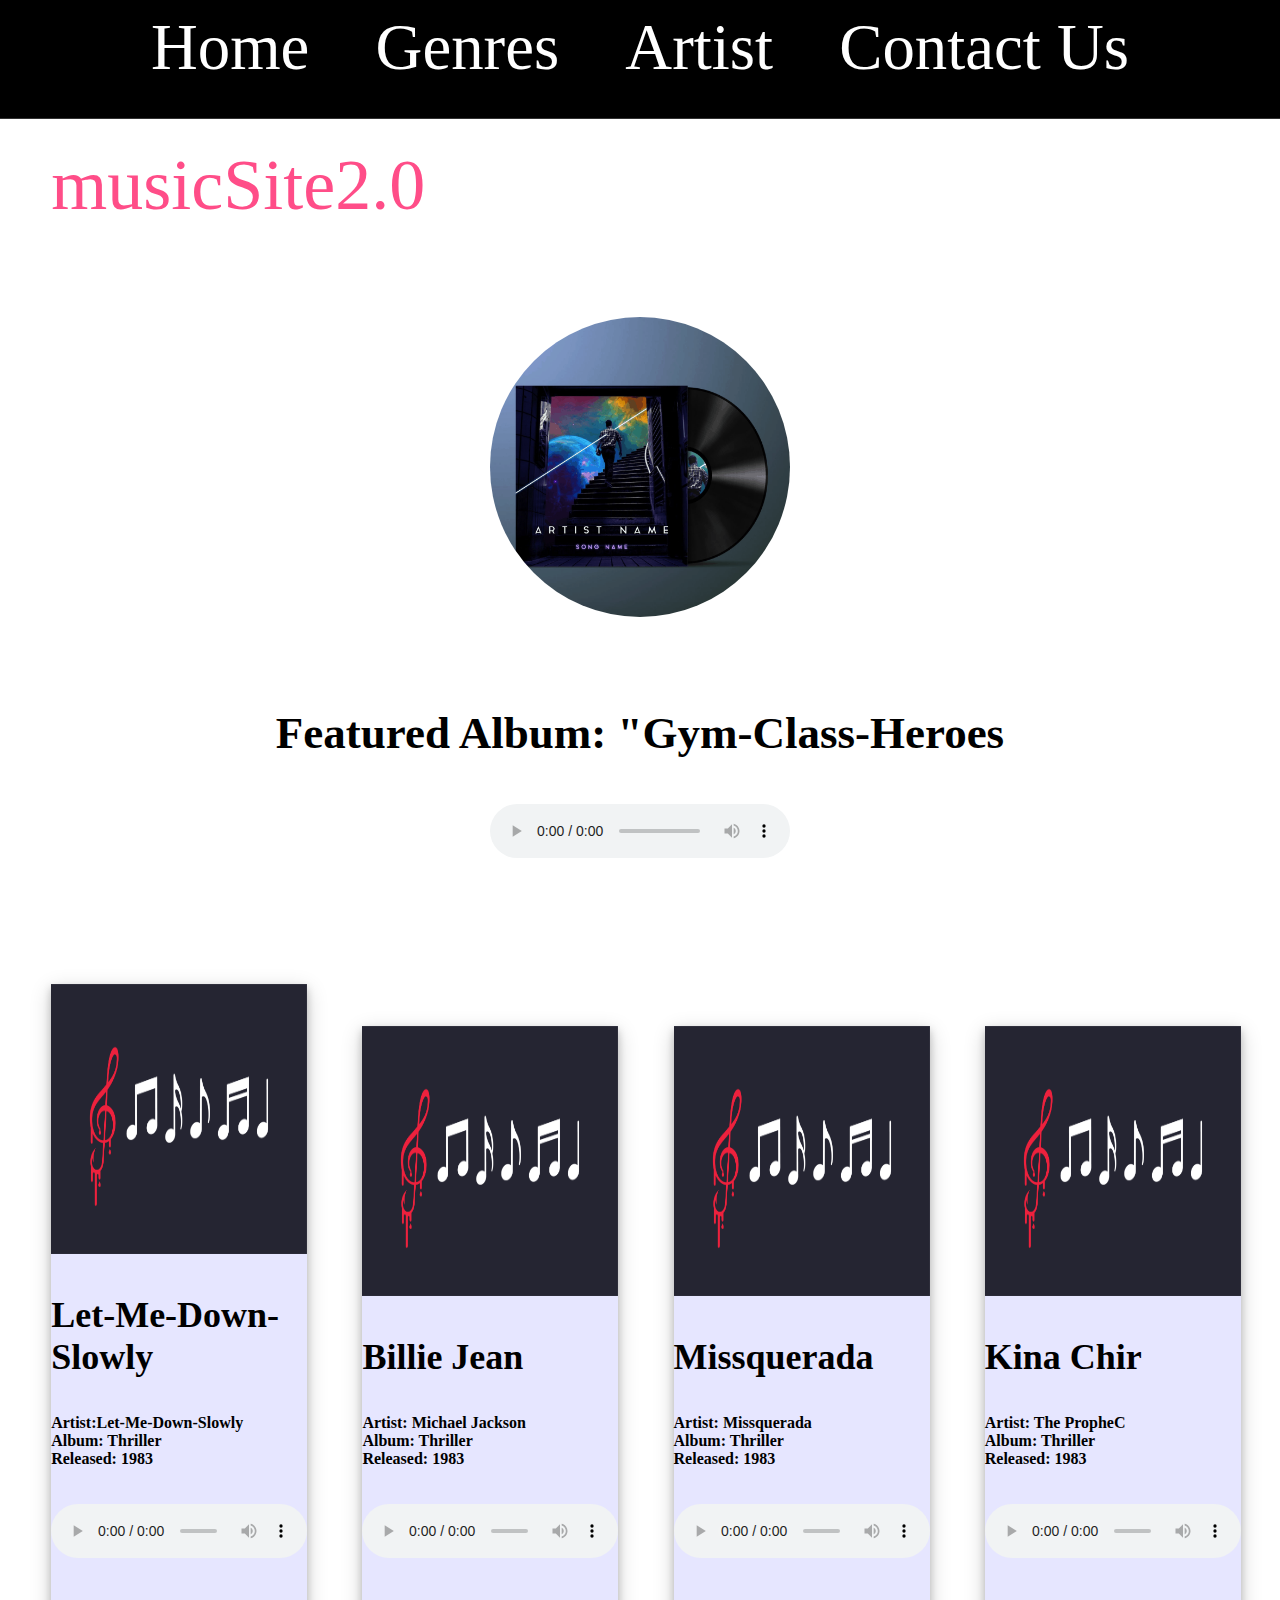
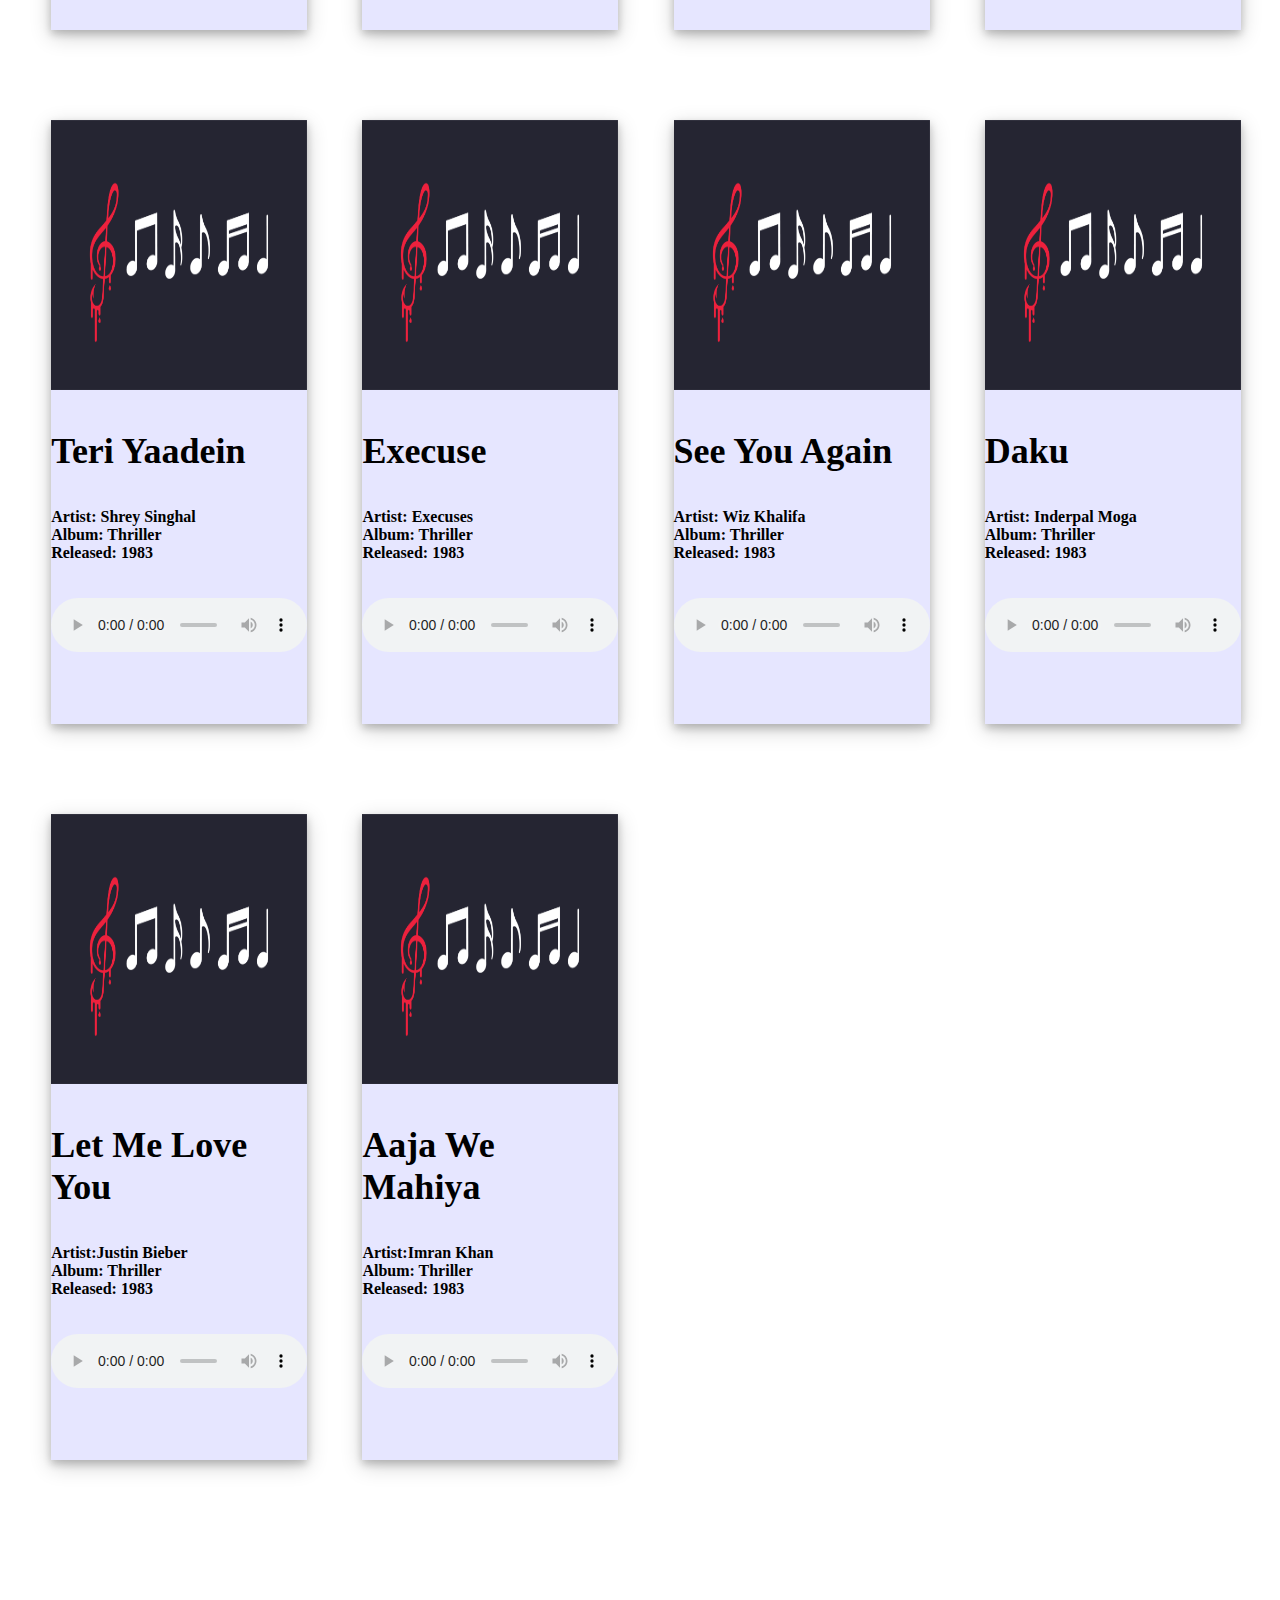
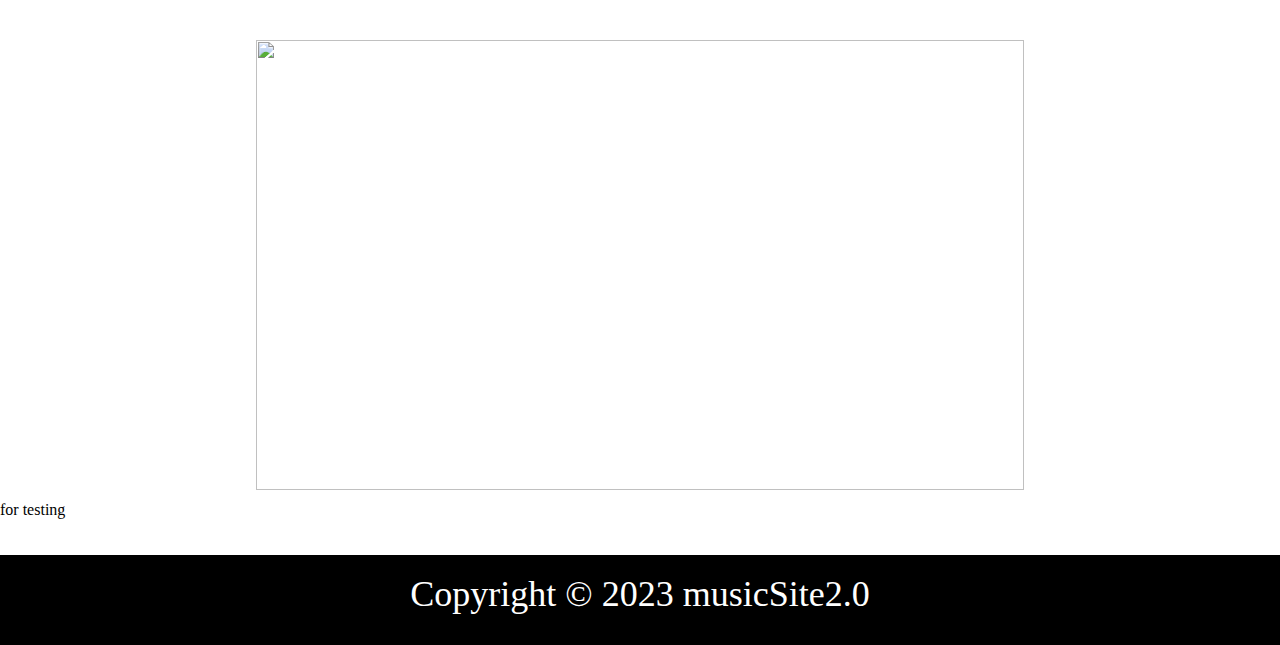
==== index.html @ 15ddecab "Add files via upload" ====
<!DOCTYPE html>
<html lang="en">

<head>
    <meta charset="UTF-8">
    <!-- <meta http-equiv="X-UA-Compatible" content="IE=edge"> -->
    <meta name="viewport" content="width=device-width, initial-scale=1.0">
    <title>musicSite2.0</title>
    <link rel="stylesheet" href="audio1.css">
    <link rel="icon" href="./images/icon1.png">
</head>

<body>
    <div class="nav">
        <ul> <br>
            <li class="nav1"><a href="./index.html">Home</a></li>
            <li class="nav1"><a href="./genres.html">Genres</a></li>
            <li class="nav1"><a href="./artist.html">Artist</a></li>
            <li class="nav1"><a href="./contact_us.html">Contact Us</a></li>
        </ul>
    </div>

    <!-- site-name -->
    <div class="site_name">
        <a href="./index.html">musicSite2.0</a>
    </div>

    <div class="featured_album">
        <img class="img1" src="./images/genres6.png" alt="">
        <h2>Featured Album: "Gym-Class-Heroes</h2>
        <audio class="audio1" controls>
            <source src="https://drive.google.com/uc?export=download&id=1k6hKnc2CVbZxi2klxptLGjkqP6pdVDwG"
                type="audio/mp3">
        </audio> <br> <br>
        <!-- <center> <a class="btn1"
                href="https://drive.google.com/uc?export=download&id=1k6hKnc2CVbZxi2klxptLGjkqP6pdVDwG">Download</a>
        </center> -->

    </div>
    <div class="songs">
        <img src="./images/genres3.png"
            alt="">
        <song_name>Let-Me-Down-Slowly</song_name> <br>
        <song_info>
            Artist:Let-Me-Down-Slowly <br>
            Album: Thriller <br>
            Released: 1983
        </song_info>
        <audio class="audio1" controls>
            <source src="https://drive.google.com/uc?export=download&id=10yB_XoCpBRYofEPW0I21R1YXEaooEDlv"
                type="audio/mp3">
        </audio>
        <!-- <a class="btn2"
            href="https://drive.google.com/uc?export=download&id=10yB_XoCpBRYofEPW0I21R1YXEaooEDlv">Download</a> -->
    </div>
    </div>
    <div class="songs">
        <img src="./images/genres3.png"
            alt="">
        <song_name>Billie Jean</song_name> <br>
        <song_info>
            Artist: Michael Jackson <br>
            Album: Thriller <br>
            Released: 1983
        </song_info>
        <audio class="audio1" controls>
            <source src="https://drive.google.com/uc?export=download&id=1JfccQzs7f1z8niJ3RDE0wIwpzbmquKTC"
                type="audio/mp3">
        </audio>
        <!-- <a class="btn2"
            href="https://drive.google.com/uc?export=download&id=1JfccQzs7f1z8niJ3RDE0wIwpzbmquKTC">Download</a> -->
    </div>
    </div>
    <div class="songs">
        <img src="./images/genres3.png"
            alt="">
        <song_name>Missquerada</song_name> <br>
        <song_info>
            Artist: Missquerada <br>
            Album: Thriller <br>
            Released: 1983
        </song_info>
        <audio class="audio1" controls>
            <source src="https://drive.google.com/uc?export=download&id=1JfccQzs7f1z8niJ3RDE0wIwpzbmquKTC"
                type="audio/mp3">
        </audio>
        <!-- <a class="btn2"
            href="https://drive.google.com/uc?export=download&id=1JfccQzs7f1z8niJ3RDE0wIwpzbmquKTC">Download</a> -->
    </div>
    <div class="songs">
        <img src="./images/genres3.png"
            alt="">
        <song_name>Kina Chir</song_name> <br>
        <song_info>
            Artist: The PropheC <br>
            Album: Thriller <br>
            Released: 1983
        </song_info>
        <audio class="audio1" controls>
            <source src="music/02 Kina Chir - The PropheC 320Kbps.mp3" type="audio/mp3">
        </audio>
        <!-- <a class="btn2"
            href="https://drive.google.com/uc?export=download&id=1T26vYE2b_5erZYqOfy3l9HXssfHR_O4e">Download</a> -->
    </div>
    <!-- song4 -->
    <div class="songs">
        <img src="./images/genres3.png"
            alt="">
        <song_name>Teri Yaadein</song_name> <br>
        <song_info>
            Artist: Shrey Singhal <br>
            Album: Thriller <br>
            Released: 1983
        </song_info>
        <audio class="audio1" controls>
            <source src="music/02 Teri Yaadein (Shrey Singhal).mp3" type="audio/mp3">
        </audio>
        <!-- <a class="btn2"
            href="https://drive.google.com/uc?export=download&id=1B3nQt1onw4YSuLQKALP8Qs3bdW1hPLHD">Download</a> -->
    </div>
    <!-- song5 -->
    <div class="songs">
        <img src="./images/genres3.png"
            alt="">
        <song_name>Execuse</song_name> <br>
        <song_info>
            Artist: Execuses <br>
            Album: Thriller <br>
            Released: 1983
        </song_info>
        <audio class="audio1" controls>
            <source src="music/execuses.mp3" type="audio/mp3">
        </audio>
        <!-- <a class="btn2"
            href="https://drive.google.com/uc?export=download&id=1FDvKDN0UuPnsRjUtK734H0cwTuWkL-5l">Download</a> -->
    </div>
    <!-- song6 -->


    <!-- song8 -->
    <div class="songs">
        <img src="./images/genres3.png"
            alt="">
        <song_name>See You Again</song_name> <br>
        <song_info>
            Artist: Wiz Khalifa <br>
            Album: Thriller <br>
            Released: 1983
        </song_info>
        <audio class="audio1" controls>
            <source src="music/See You Again Song Wiz Khalifa.mp3" type="audio/mp3">
        </audio>
        <!-- <a class="btn2"
            href="music/See You Again Song Wiz Khalifa.mp3">Download</a> -->
    </div>
    <!-- song 9 -->
    <div class="songs">
        <img src="./images/genres3.png"
            alt="">
        <song_name>Daku</song_name> <br>
        <song_info>
            Artist: Inderpal Moga <br>
            Album: Thriller <br>
            Released: 1983
        </song_info>
        <audio class="audio1" controls>
            <source src="music/Daku_320(PagalWorld.com.se).mp3" type="audio/mp3">
        </audio>
        <!-- <a class="btn2"
            href="music/See You Again Song Wiz Khalifa.mp3">Download</a> -->
    </div>
    <!-- song 10 -->
    <div class="songs">
        <img src="./images/genres3.png"
            alt="">
        <song_name>Let Me Love You</song_name> <br>
        <song_info>
            Artist:Justin Bieber <br>
            Album: Thriller <br>
            Released: 1983
        </song_info>
        <audio class="audio1" controls>
            <source src="music/Let-Me-Love-You_320(PaglaSongs).mp3" type="audio/mp3">
        </audio>
        <!-- <a class="btn2"
            href="music/See You Again Song Wiz Khalifa.mp3">Download</a> -->
    </div>
    <!-- song 11 -->
    <div class="songs">
        <img src="./images/genres3.png"
            alt="">
        <song_name>Aaja We Mahiya</song_name> <br>
        <song_info>
            Artist:Imran Khan <br>
            Album: Thriller <br>
            Released: 1983
        </song_info>
        <audio class="audio1" controls>
            <source
                src="https://raw.githubusercontent.com/mayankverma0097/songs/main/songs/02%20Aaja%20We%20Mahiya%20(Imran%20Khan).mp3"
                type="audio/mp3">
        </audio>
        <!-- <a class="btn2"
            href="music/See You Again Song Wiz Khalifa.mp3">Download</a> -->
    </div>
    <!-- version -->
    <div class="version">
        <img src="./images/version.png" alt="">
    </div> 
            <span>for testing</span>
    <footer>
        <span class="footer1">Copyright &copy; 2023 musicSite2.0</span>
    </footer>
</body>

</html>
---- audio1.css ----
* {
    margin: 0;
    padding: 0;
}

body {
    background-color: white;
}

.nav {
    background-color: black;
    height: 12vh;
    transition: 1s;
    margin-top: 0vh;
    
}

.nav:hover {
    transform: scale(1.2);
}

.nav ul {

    text-align: center;
    
}

.nav ul li {
    display: inline;
    /* color: white; */
    
}

.nav ul li a {
    text-decoration: none;
    color: white;
    font-size: 6vmin;
    padding: 2vw;
}

.site_name {
    font-size: 8vmin;
    margin-bottom: 4vh;
    margin-top: 4vh;
    margin-left: 4vw;
    /* border: 2px solid red; */
    width: 20vw;

    transition: 1s;

}

.site_name a {
    text-decoration: none;
    color: rgb(255, 77, 136);

}

.site_name:hover {
    transform: scale(1.2);

}


.featured_album img {
    width: 300px;
    height: 300px;
    border-radius: 50%;
    margin-bottom: 10vh;
   
}
.featured_album{
    width: 100vw;
    user-select: none;
    /* border:2px solid red; */
    color: black;
}
img.img1 {
    display: block;
    margin-left: auto;
    margin-right: auto;
    margin-top: 10vh;
}

.img1 {
    transition: 1s;
}

.img1:hover {
    transform: scale(1.3);
}

.featured_album h2 {
    text-align: center;
    font-size: 5vmin;
    margin-bottom: 5vh;
}

/* .featured_album audio{
    display: block;
    margin-left: auto;
    margin-right: auto;
} */
audio.audio1 {
    display: block;
    margin-left: auto;
    margin-right: auto;
}

.featured_album a {
    font-size: 3vmin;
    text-decoration: none;
    border-radius: 5px;
    width: 12vw;
    height: 5vh;
    text-align: center;
    background-color: black;
    color: white;
    margin-top: 4vh;
    display: inline-block;
}

a.btn1 {
    display: table-cell;
    vertical-align: middle;

}

.songs {
    display: inline-block;
    /* border: 2px solid red; */
    width: 20vw;
    /* height: 50vh; */
    margin-top: 10vh;
    margin-left: 4vw;
    /* margin-bottom: 10vh; */
    /* background-color: rgb(238, 233, 198); */
    background-color:rgb(230, 230, 255);
    box-shadow: 0 4px 8px 0 rgba(0, 0, 0, 0.2), 0 6px 20px 0 rgba(0, 0, 0, 0.19);
    transition: 1s;
    /* border: 1px solid rgb(150, 134, 45); */
    user-select: none;
}

.songs:hover {
    transform: scale(1.1);
    /* background-color: rgb(230, 235, 182); */


}

.songs img {
    width: 20vw;
    height: 30vh;
}

.songs song_name {
    font-size: 4vmin;
    font-weight: bold;
    /* border: 2px solid red; */
    display: inline-block;
    margin-bottom: 4vh;
    margin-top: 4vh;
}

.songs song_info {
    font-weight: bold;
}

.songs audio {
    margin-top: 4vh;
    width: 100%;
    margin-bottom: 8vh;


}

.songs a {
    text-decoration: none;
    background-color: black;
    color: white;
    font-size: 3vmin;
    text-align: center;
    border-radius: 5px;
    margin-bottom: 4vh;

}

.btn2 {
    width: 12vw;
    height: 5vh;
    margin-top: 4vh;
    display: inline-block;
}

a.btn2 {
    margin-left: auto;
    margin-right: auto;
    display: block;
    padding-top: 1vh;
}

footer {
    width: 100vw;
    height: 8vh;
    text-align: center;
    background-color: black;
    color: white;
    font-size: 4vmin;
    /* position: fixed;
    bottom: 0vh; */
    padding-top: 2vh;
    margin-top: 4vh;

}

.version img{
    width: 60vw;
    height: 50vh;
    /* margin-left: 5vw; */
    
    
}
.version{
    align-content: center;
    /* border: 2px solid black; */
    margin-top: 20vh;
    /* border: 2px solid black; */
    font-size: 5vmin;
    text-align: center;
    text-decoration: underline;
    color: black;
}

@media only screen and (max-width:700px) {
    body {
        /* background-color: red; */
    }

    .nav {
        height: 30vh;
        /* padding: 5%; */
        
        
    }
 
    .nav:hover {
        transform: none;
    }

    .nav ul li {
        display: block;
           
    }
   
    .nav ul li a {
        font-size: 8vmin;
        
    }
   .site_name{
    font-size: 15vmin;
   }
    .site_name:hover {
        transform: none;
    }
.featured_album{
    width: 100vw;
    
}
    .img1:hover {
        transform: none;
    }

    .songs {
        display: block;
        width: 85vw;
        position: relative;
        left: 4vw;
        

    }

    .songs:hover {
        transform: none;
        /* background-color: white; */
    }

    .songs img {
        width: 85vw;
        height: 40vh;
    }

    .songs a {
        width: 25vw;
        font-size: 5vmin;
        display: inline-block;
        margin-left: 30vw;

    }

    .songs song_info {
        font-size: 5vmin;
    }

    .songs song_name {
        font-size: 10vmin;
    }
  
    .featured_album h2 {
        font-size: 10vmin;
    }

    .featured_album img {
        width: 300px;
        height: 300px;
        border-radius: 50%;
    }

    .featured_album a {
        font-size: 5.5vmin;
        width: 25vw;
    }

    .songs audio {
        width: 100%;
        margin-bottom: 2vh;
        padding-bottom: 4vh;
    }
    footer{
        height: 6vh;
        padding-top: 2vh;
        margin-top: 4vh;
    }
    .footer1{
        font-size: 6vmin;
        
    }
}
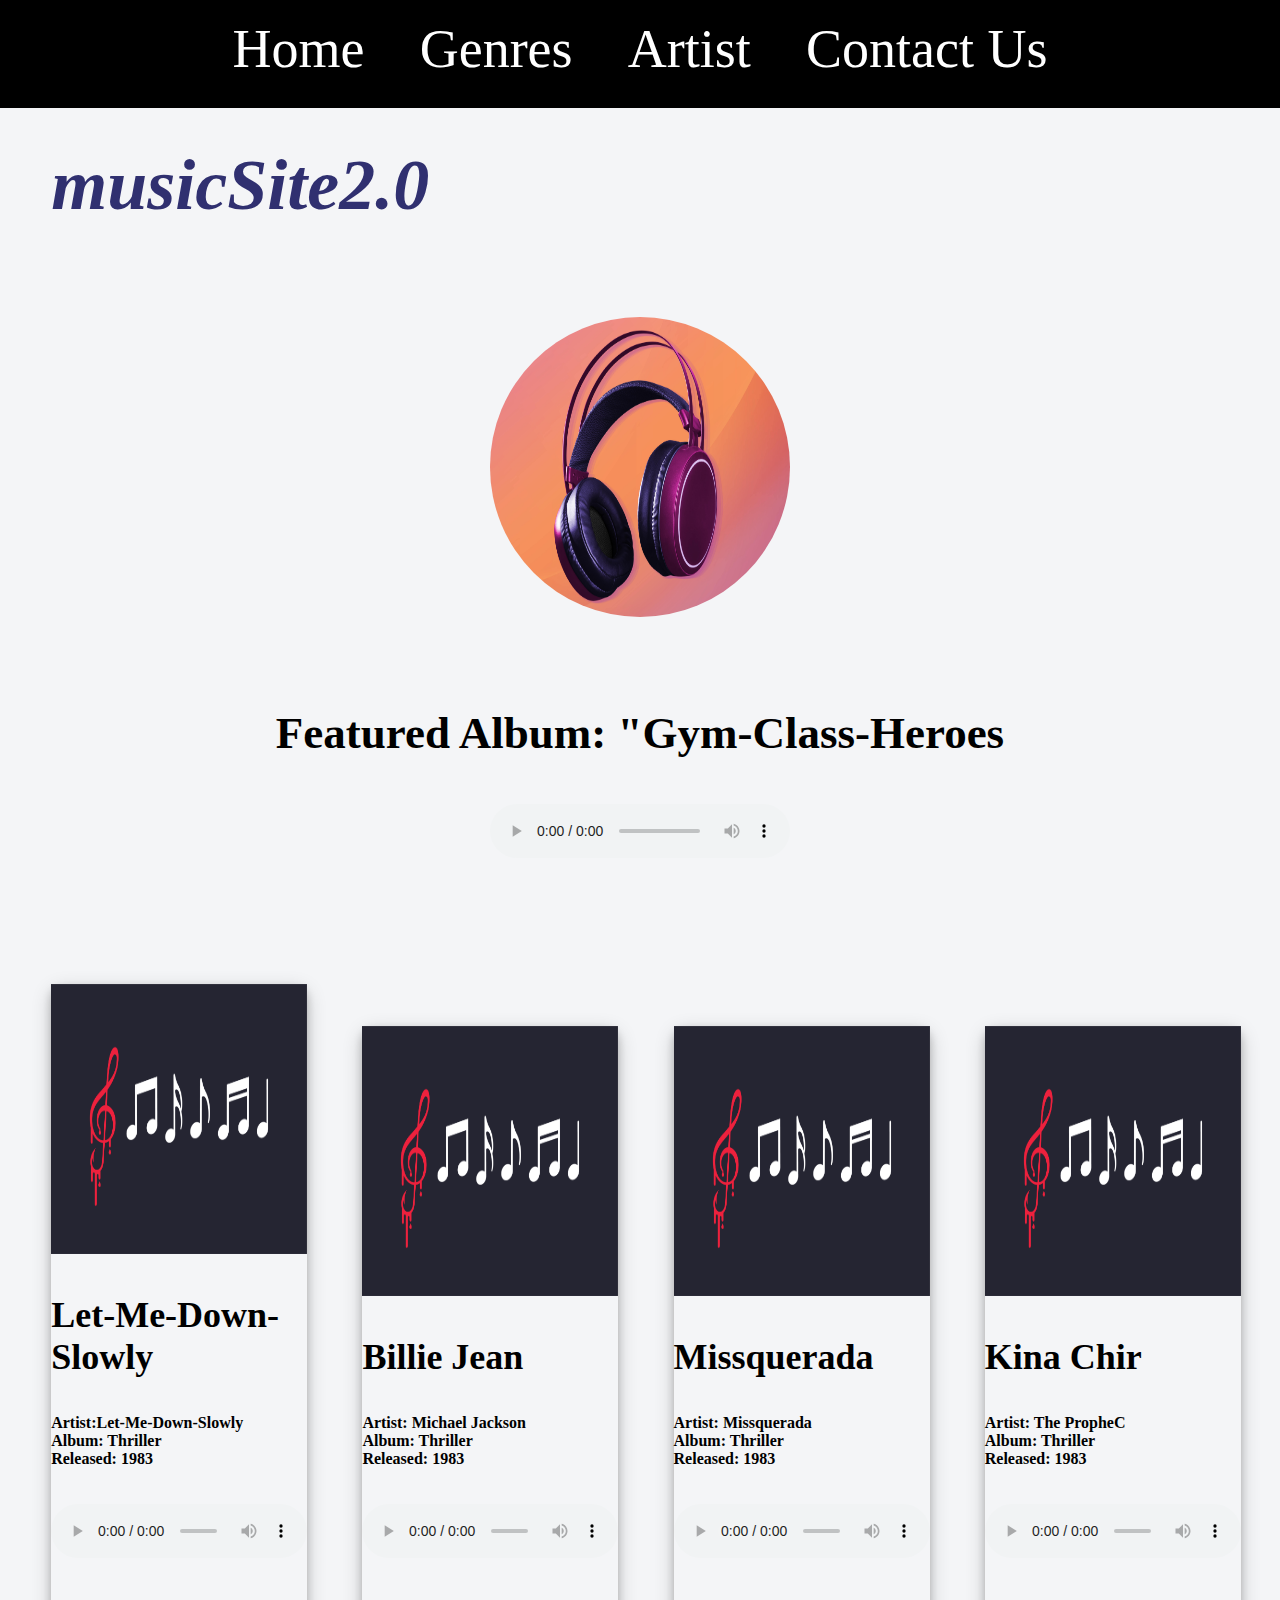
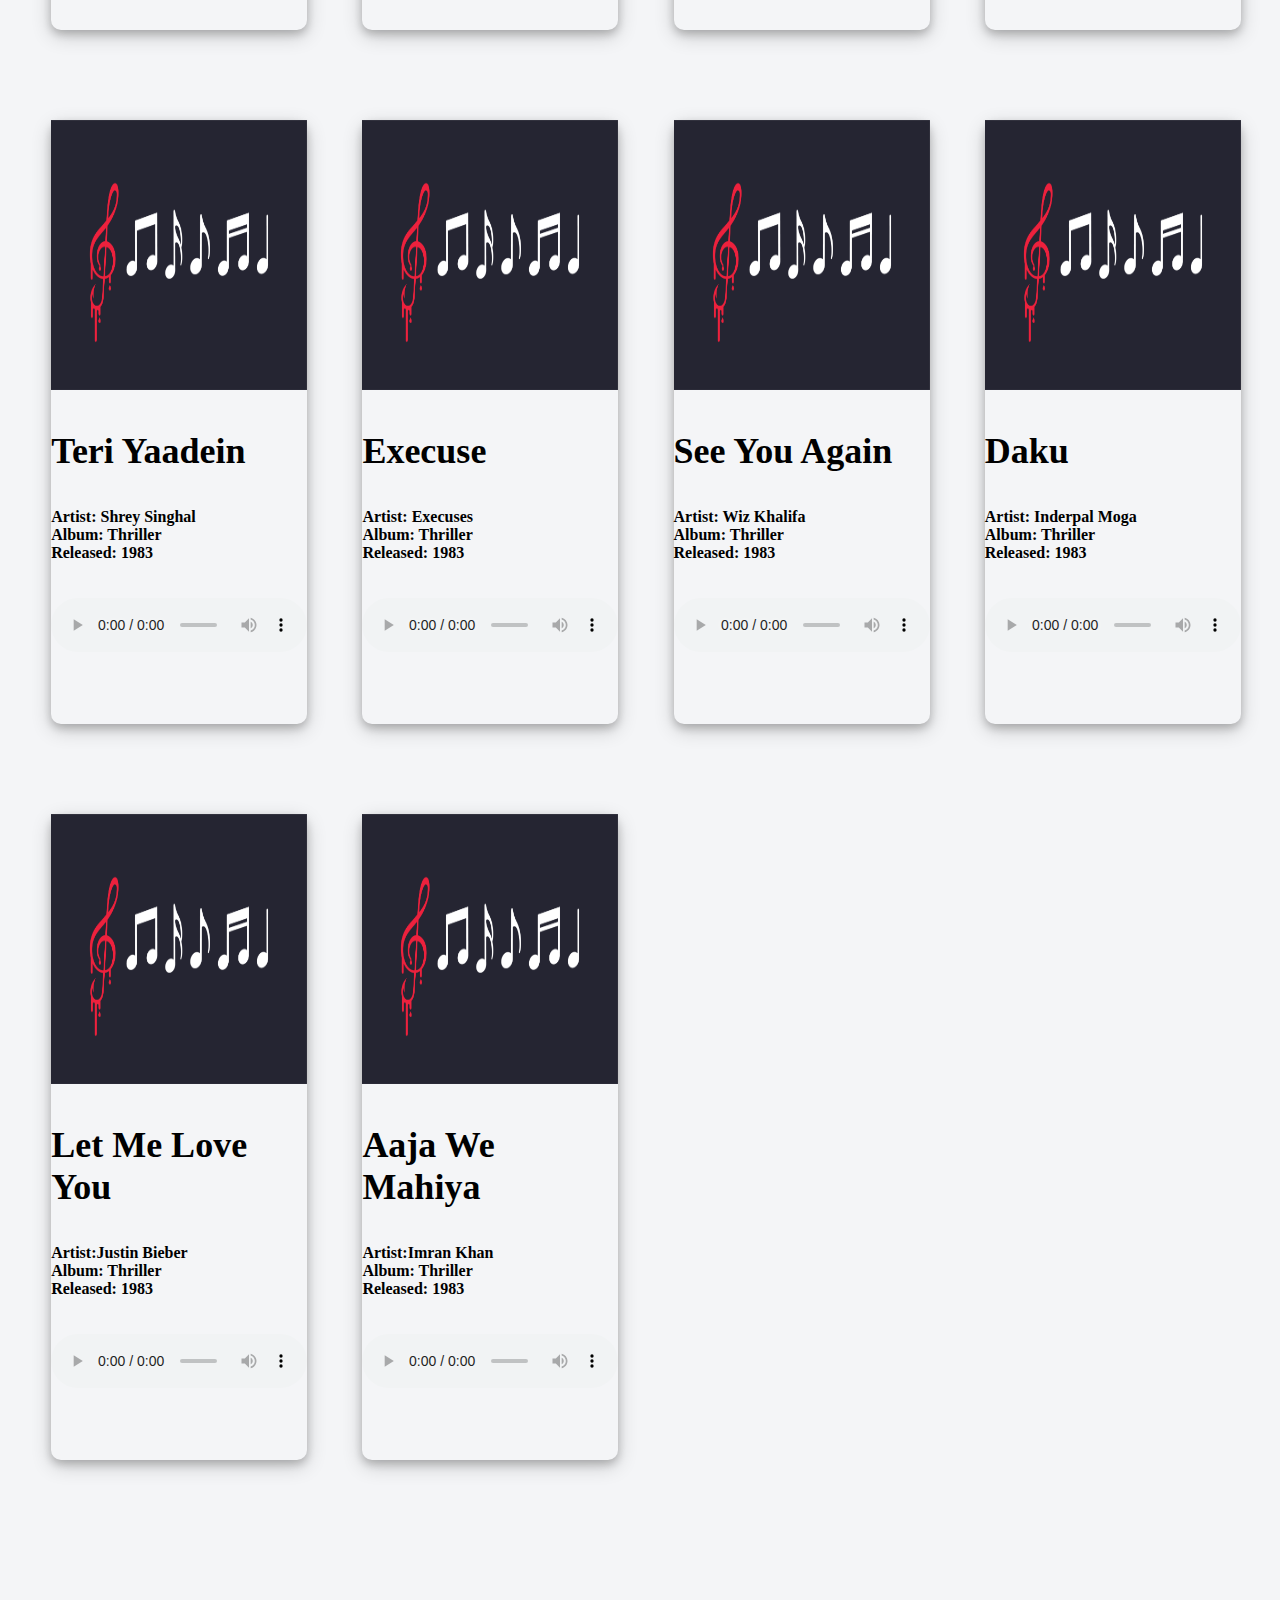
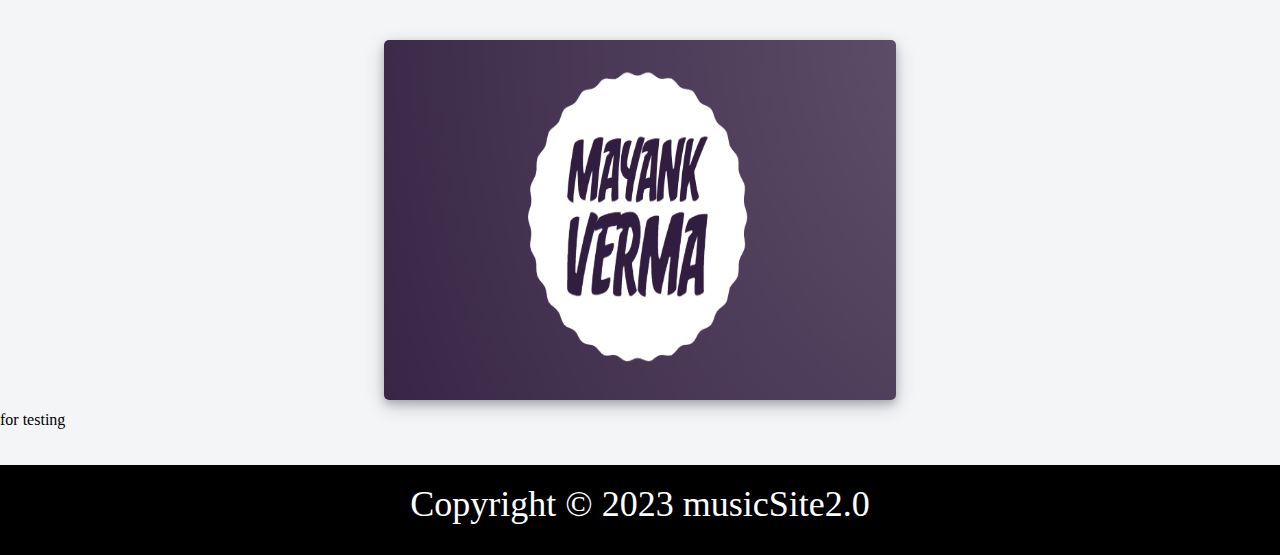
==== commit 093350f7: "Add files via upload" ====
--- a/index.html
+++ b/index.html
@@ -26,7 +26,7 @@
     </div>
 
     <div class="featured_album">
-        <img class="img1" src="./images/genres6.png" alt="">
+        <img class="img1" src="./images/genres1.jpg" alt="">
         <h2>Featured Album: "Gym-Class-Heroes</h2>
         <audio class="audio1" controls>
             <source src="https://drive.google.com/uc?export=download&id=1k6hKnc2CVbZxi2klxptLGjkqP6pdVDwG"
--- a/audio1.css
+++ b/audio1.css
@@ -4,20 +4,20 @@
 }
 
 body {
-    background-color: white;
+    background-color: rgb(244, 245, 247);
 }
 
 .nav {
     background-color: black;
     height: 12vh;
-    transition: 1s;
+    /* transition: 1s; */
     margin-top: 0vh;
     
 }
 
-.nav:hover {
+/* .nav:hover {
     transform: scale(1.2);
-}
+} */
 
 .nav ul {
 
@@ -46,20 +46,22 @@
     /* border: 2px solid red; */
     width: 20vw;
 
-    transition: 1s;
+    /* transition: 1s; */
 
 }
 
 .site_name a {
-    text-decoration: none;
-    color: rgb(255, 77, 136);
-
-}
-
-.site_name:hover {
+    text-decoration:none;
+    color: rgb(48, 48, 112);
+    font-weight:bold;
+    font-style: oblique;
+
+}
+
+/* .site_name:hover {
     transform: scale(1.2);
 
-}
+} */
 
 
 .featured_album img {
@@ -135,11 +137,13 @@
     margin-left: 4vw;
     /* margin-bottom: 10vh; */
     /* background-color: rgb(238, 233, 198); */
-    background-color:rgb(230, 230, 255);
+    background-color:rgb(244, 245, 247);
     box-shadow: 0 4px 8px 0 rgba(0, 0, 0, 0.2), 0 6px 20px 0 rgba(0, 0, 0, 0.19);
     transition: 1s;
     /* border: 1px solid rgb(150, 134, 45); */
     user-select: none;
+    border-radius: 10px;
+    
 }
 
 .songs:hover {
@@ -215,10 +219,12 @@
 }
 
 .version img{
-    width: 60vw;
-    height: 50vh;
-    /* margin-left: 5vw; */
-    
+    width: 40vw;
+    height: 40vh;
+    box-shadow: 0 4px 8px 0 rgba(0, 0, 0, 0.2), 0 6px 20px 0 rgba(0, 0, 0, 0.19);
+    border-radius:5px;
+    /* margin-right: 5vw; */
+    /* transition: 1s; */
     
 }
 .version{
@@ -230,7 +236,11 @@
     text-align: center;
     text-decoration: underline;
     color: black;
-}
+    
+}
+/* .version img:hover{
+    transform: scale(1.3);
+} */
 
 @media only screen and (max-width:700px) {
     body {
@@ -335,4 +345,8 @@
         font-size: 6vmin;
         
     }
+    .version img {
+        width: 80vw;
+        height: 30vh;
+    }
 }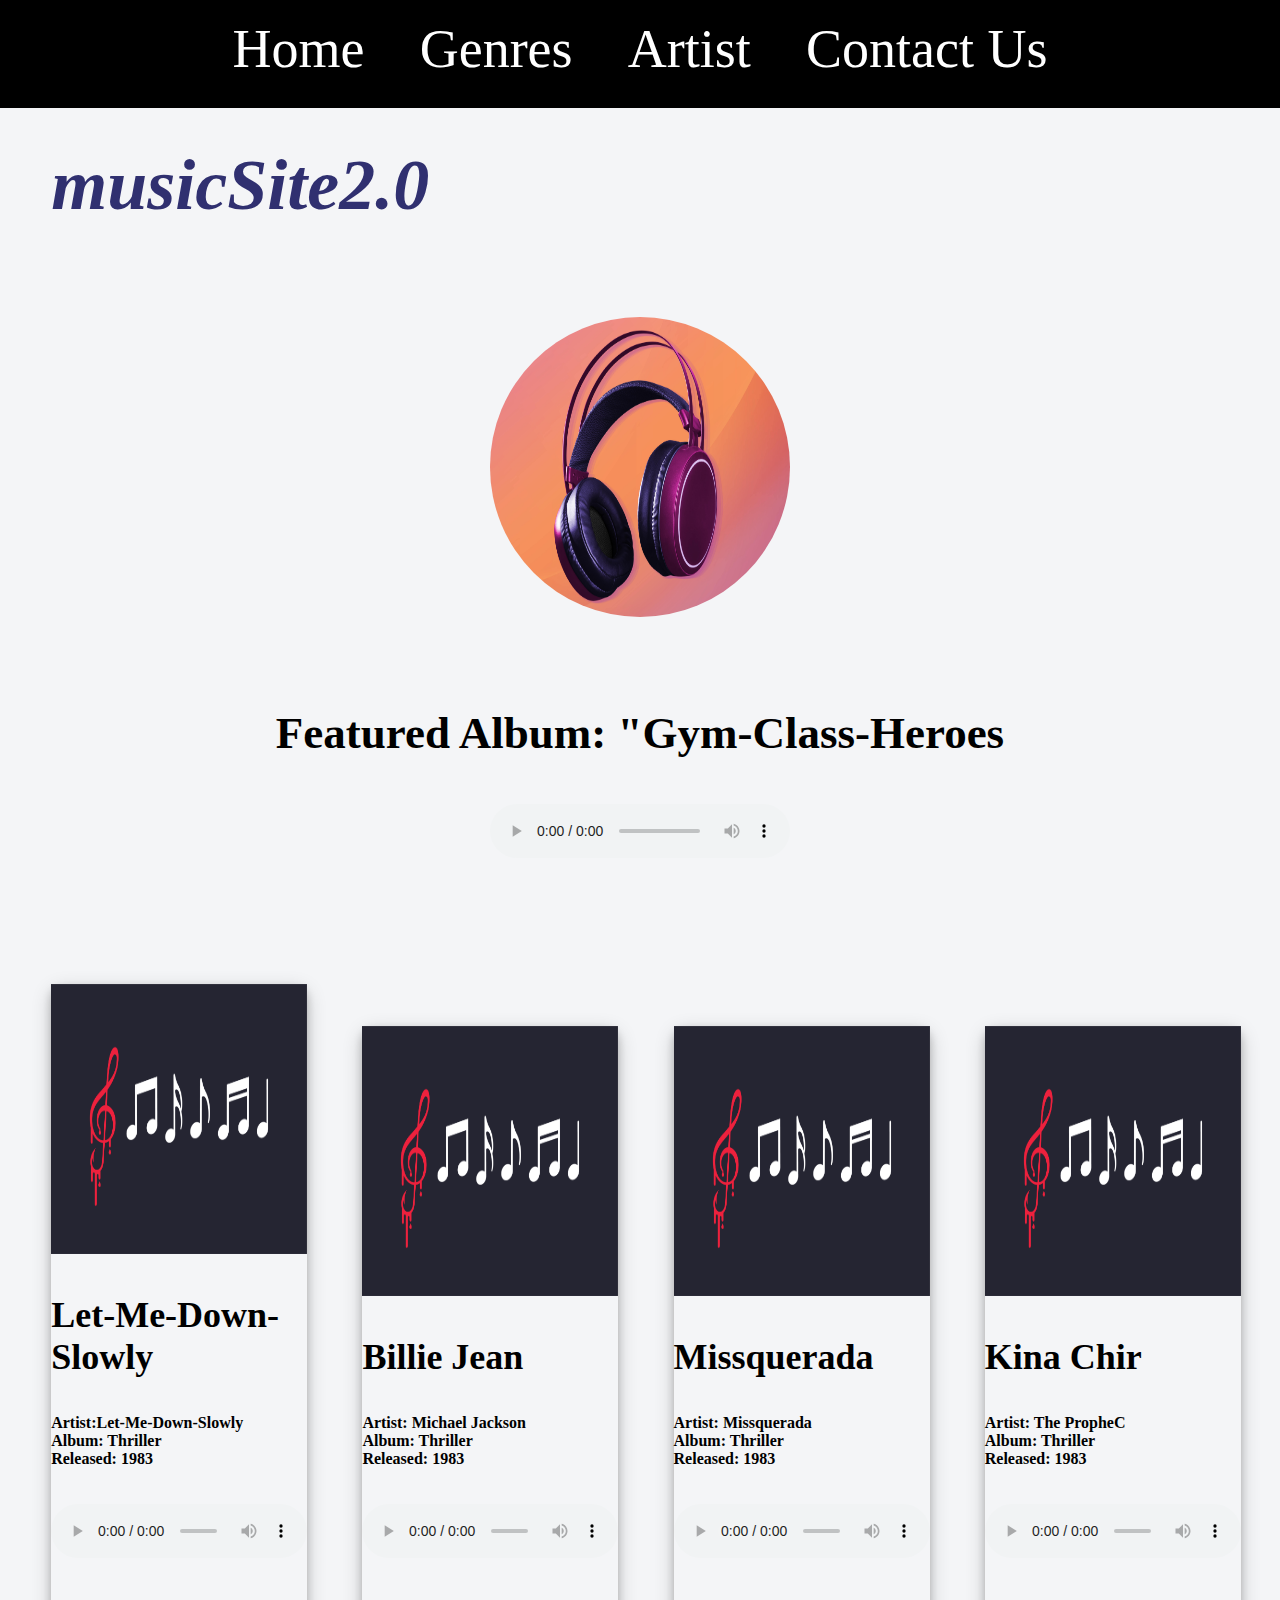
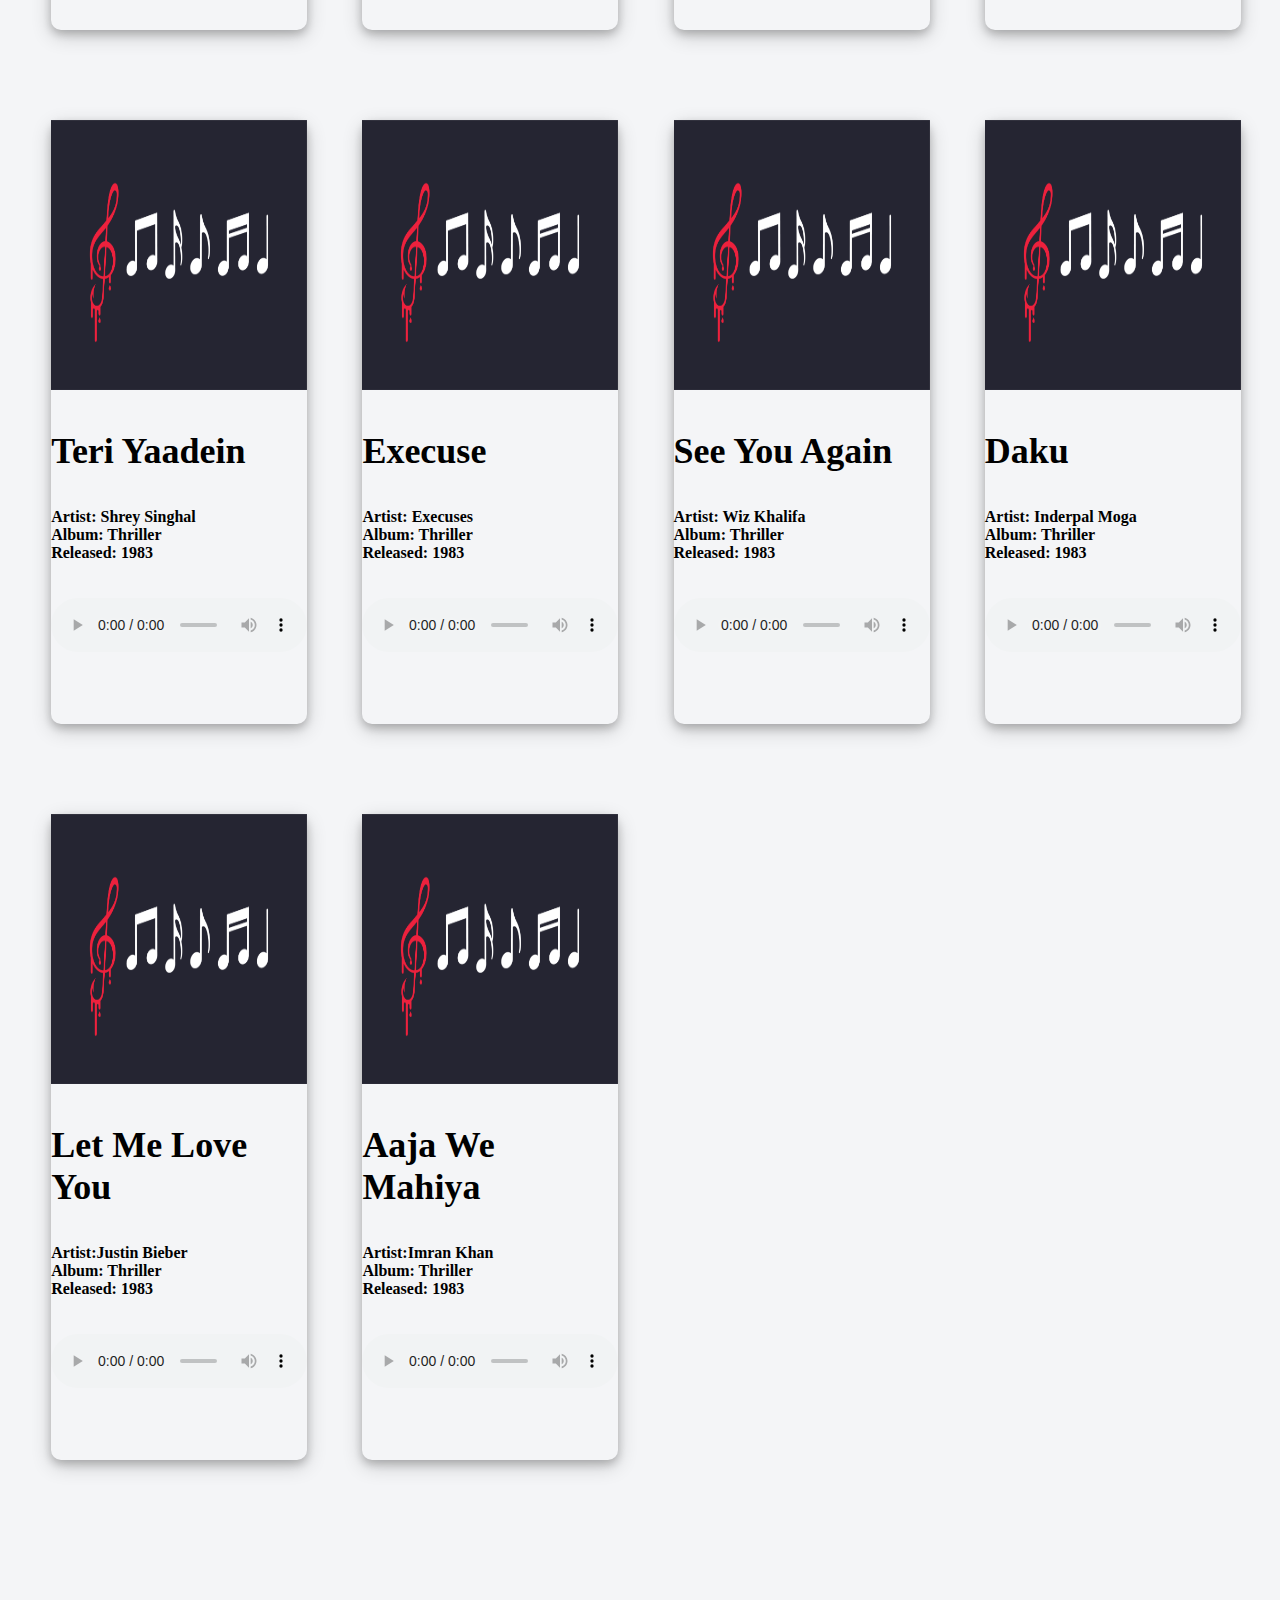
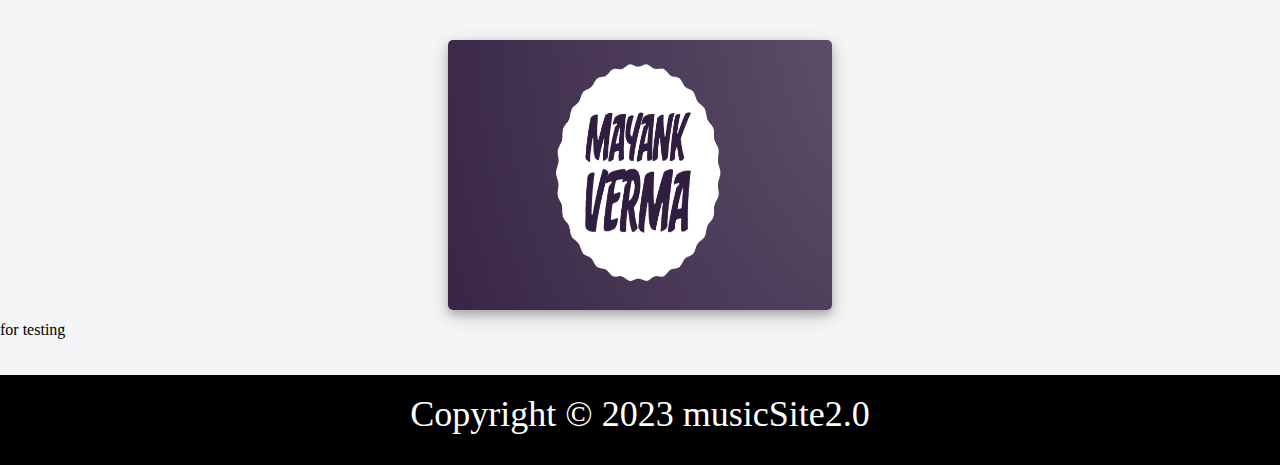
==== commit 33a6fba1: "Add files via upload" ====
--- a/index.html
+++ b/index.html
@@ -205,7 +205,7 @@
     </div>
     <!-- version -->
     <div class="version">
-        <img src="./images/version.png" alt="">
+        <a href="https://github.com/mayankverma0097" target="_blank"><img src="./images/version.png" alt="" ></a> 
     </div> 
             <span>for testing</span>
     <footer>
--- a/audio1.css
+++ b/audio1.css
@@ -89,7 +89,7 @@
 }
 
 .img1:hover {
-    transform: scale(1.3);
+    transform: scale(1.2);
 }
 
 .featured_album h2 {
@@ -219,12 +219,12 @@
 }
 
 .version img{
-    width: 40vw;
-    height: 40vh;
+    width: 30vw;
+    height: 30vh;
     box-shadow: 0 4px 8px 0 rgba(0, 0, 0, 0.2), 0 6px 20px 0 rgba(0, 0, 0, 0.19);
     border-radius:5px;
     /* margin-right: 5vw; */
-    /* transition: 1s; */
+    transition: 1s;
     
 }
 .version{
@@ -238,9 +238,9 @@
     color: black;
     
 }
-/* .version img:hover{
+.version img:hover{
     transform: scale(1.3);
-} */
+}
 
 @media only screen and (max-width:700px) {
     body {
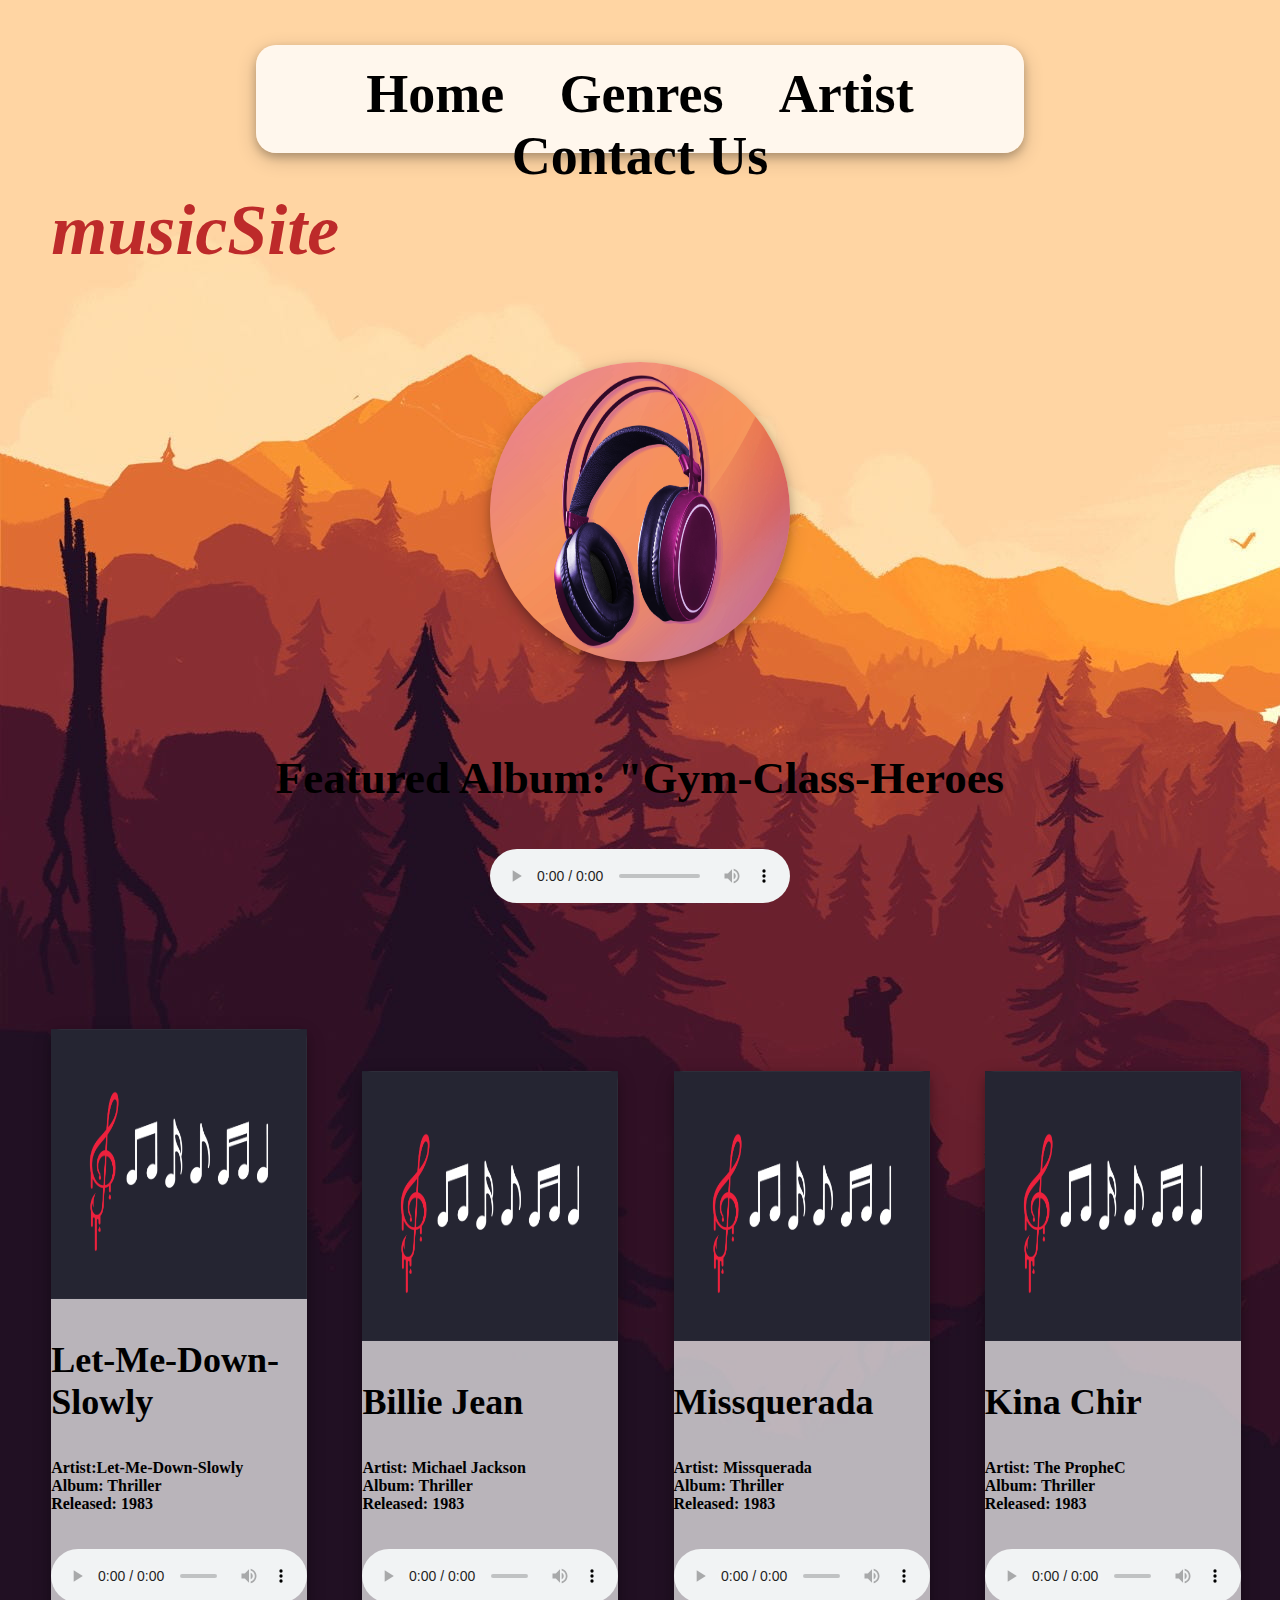
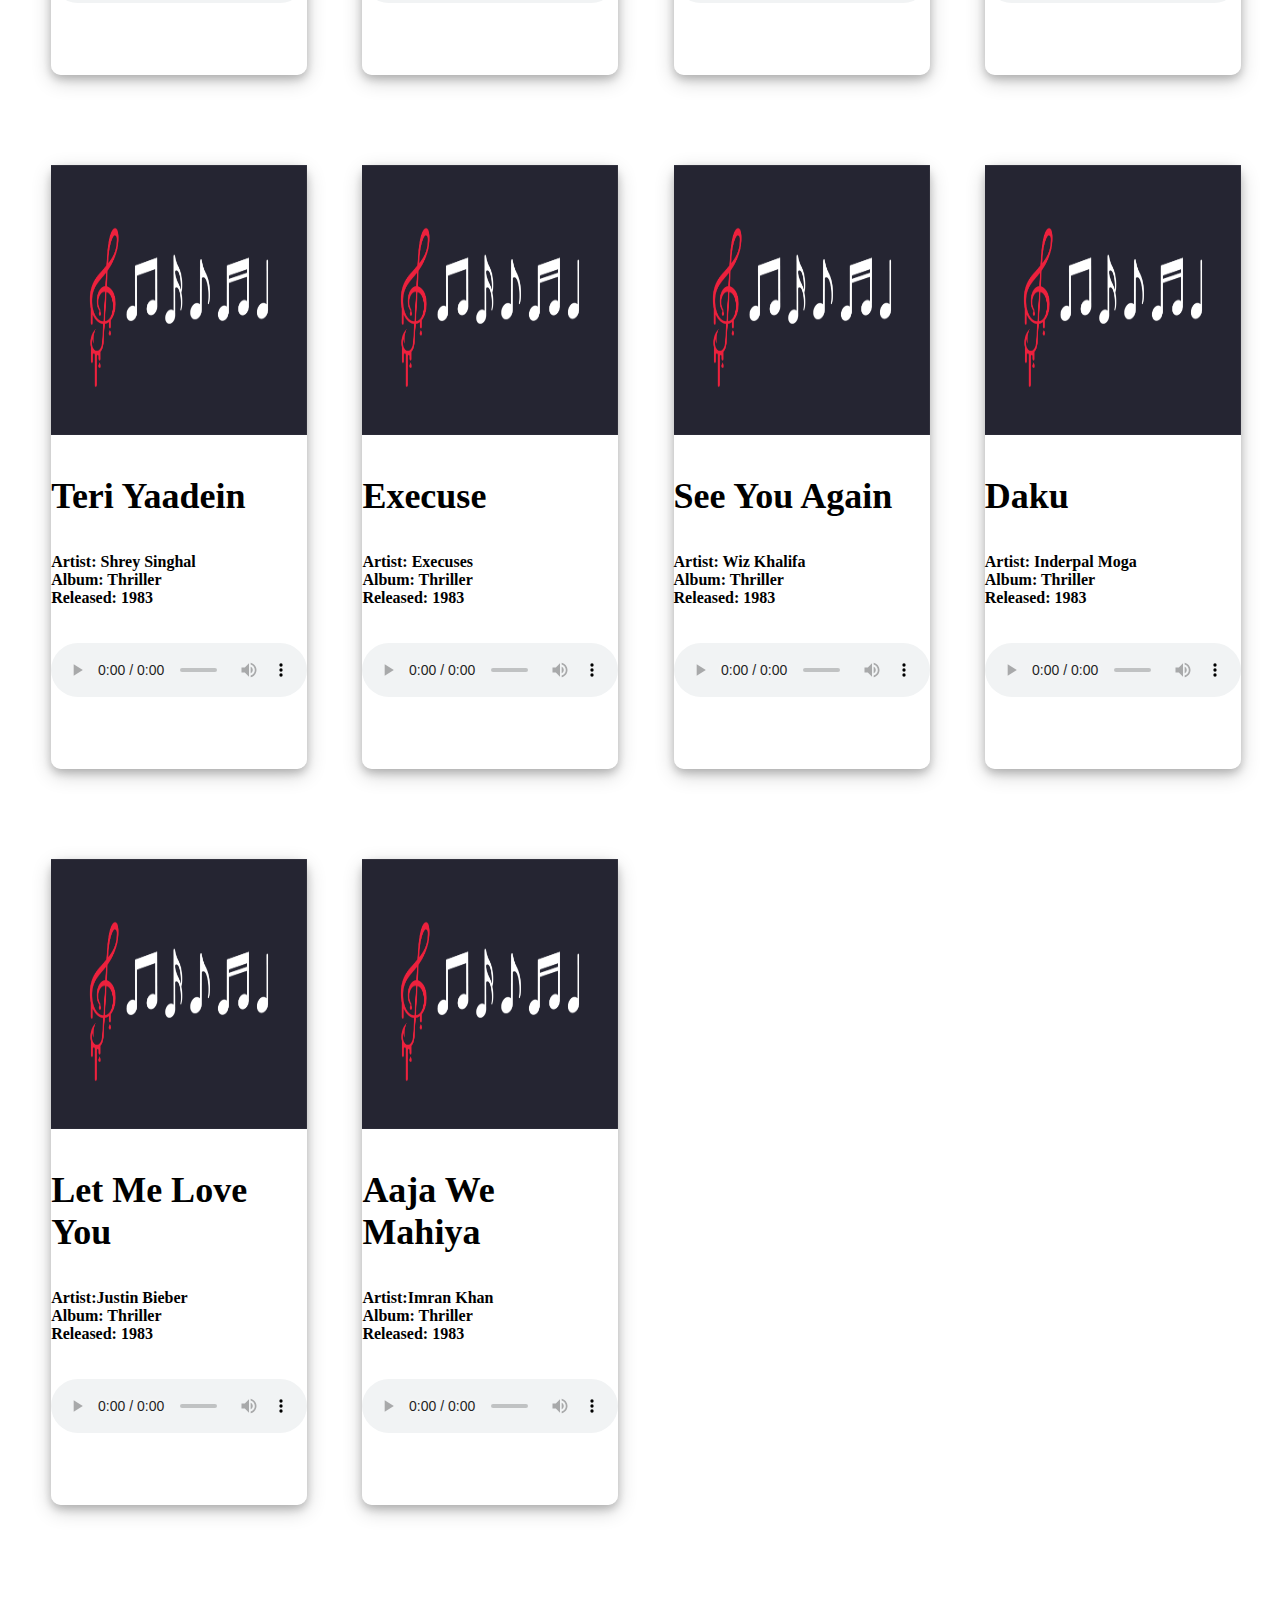
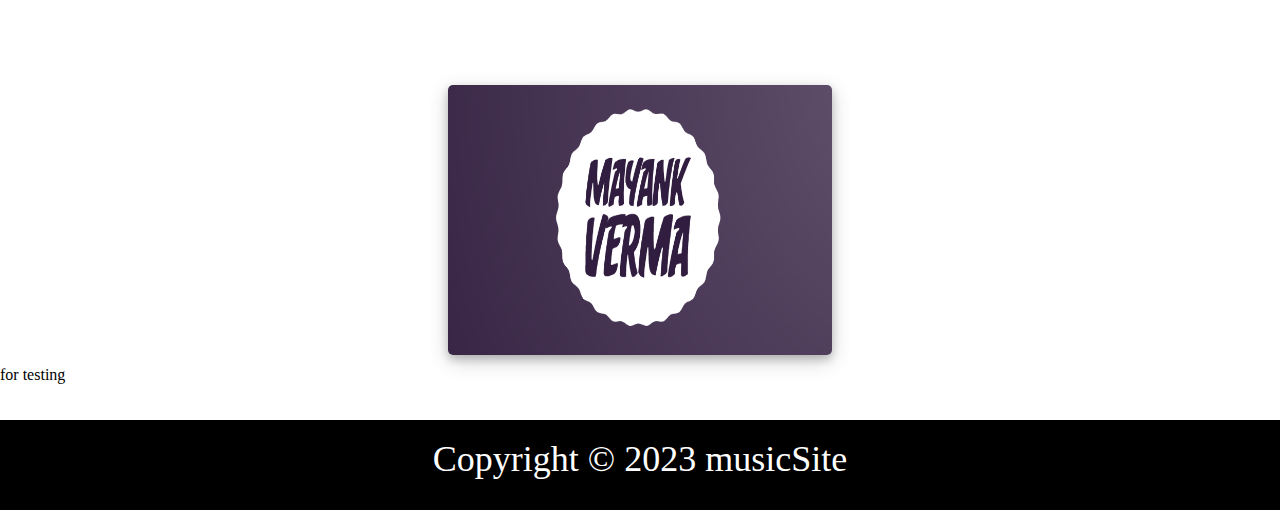
==== commit 6bc7115e: "Add files via upload" ====
--- a/index.html
+++ b/index.html
@@ -5,7 +5,7 @@
     <meta charset="UTF-8">
     <!-- <meta http-equiv="X-UA-Compatible" content="IE=edge"> -->
     <meta name="viewport" content="width=device-width, initial-scale=1.0">
-    <title>musicSite2.0</title>
+    <title>musicSite</title>
     <link rel="stylesheet" href="audio1.css">
     <link rel="icon" href="./images/icon1.png">
 </head>
@@ -22,7 +22,7 @@
 
     <!-- site-name -->
     <div class="site_name">
-        <a href="./index.html">musicSite2.0</a>
+        <a href="./index.html">musicSite</a>
     </div>
 
     <div class="featured_album">
@@ -203,13 +203,32 @@
         <!-- <a class="btn2"
             href="music/See You Again Song Wiz Khalifa.mp3">Download</a> -->
     </div>
+
+    <!-- song12 -->
+    <!-- <div class="songs">
+        <img src="./images/genres3.png"
+            alt="">
+        <song_name>Tera Hoke Rahoon</song_name> <br>
+        <song_info>
+            Artist:Imran Khan <br>
+            Album: Thriller <br>
+            Released: 1983
+        </song_info>
+        <audio class="audio1" controls>
+            <source
+                src="https://raw.githubusercontent.com/mayankverma0097/music2.0/71ded537a0fe3b49ed44f1aec85a2d68c37ce201/music/Tera%20Hoke%20Rahoon%20Behen%20Hogi%20Teri%20320%20Kbps.mp3"
+                type="audio/mp3">
+        </audio> -->
+        <!-- <a class="btn2"
+            href="music/See You Again Song Wiz Khalifa.mp3">Download</a> -->
+    <!-- </div> -->
     <!-- version -->
     <div class="version">
-        <a href="https://github.com/mayankverma0097" target="_blank"><img src="./images/version.png" alt="" ></a> 
+        <a href="https://github.com/mayankverma0097" target="_blank"  ><img src="./images/version.png"alt="" ></a> 
     </div> 
             <span>for testing</span>
     <footer>
-        <span class="footer1">Copyright &copy; 2023 musicSite2.0</span>
+        <span class="footer1">Copyright &copy; 2023 musicSite</span>
     </footer>
 </body>
 
--- a/audio1.css
+++ b/audio1.css
@@ -4,38 +4,50 @@
 }
 
 body {
-    background-color: rgb(244, 245, 247);
+    /* background-color: rgb(235, 196, 22); */
+    background-image: url("./images/bg1.jpg");
+    background-repeat: no-repeat;
+    background-attachment: fixed;
+    /* background-size: 100% 100%; */
 }
 
 .nav {
-    background-color: black;
+    background-color: rgba(255, 255, 255, 0.808);
     height: 12vh;
     /* transition: 1s; */
-    margin-top: 0vh;
-    
-}
-
-/* .nav:hover {
-    transform: scale(1.2);
-} */
+    margin-top: 5vh;
+    box-shadow: 0 4px 8px 0 rgba(0, 0, 0, 0.2), 0 6px 20px 0 rgba(0, 0, 0, 0.19);
+    width: 60vw;
+    margin-left: 20vw;
+    border-radius: 20px;
+
+}
+
+.nav ul li a:hover {
+    color: rgb(230, 66, 66);
+    
+}
 
 .nav ul {
 
     text-align: center;
-    
+
 }
 
 .nav ul li {
     display: inline;
     /* color: white; */
-    
+
 }
 
 .nav ul li a {
     text-decoration: none;
-    color: white;
+    /* color: white; */
+    color: black;
     font-size: 6vmin;
     padding: 2vw;
+    font-weight: bold;
+    
 }
 
 .site_name {
@@ -46,20 +58,22 @@
     /* border: 2px solid red; */
     width: 20vw;
 
-    /* transition: 1s; */
+   
 
 }
 
 .site_name a {
-    text-decoration:none;
-    color: rgb(48, 48, 112);
-    font-weight:bold;
+    text-decoration: none;
+    /* color: rgb(48, 48, 112); */
+    color:rgb(189, 42, 42);;
+    font-weight: bold;
     font-style: oblique;
-
-}
-
-/* .site_name:hover {
-    transform: scale(1.2);
+    
+}
+
+/* .site_name a:hover {
+    color: rgb(189, 42, 42);
+    
 
 } */
 
@@ -69,14 +83,16 @@
     height: 300px;
     border-radius: 50%;
     margin-bottom: 10vh;
-   
-}
-.featured_album{
+    box-shadow: 0 4px 8px 0 rgba(0, 0, 0, 0.2), 0 6px 20px 0 rgba(0, 0, 0, 0.19);
+}
+
+.featured_album {
     width: 100vw;
     user-select: none;
     /* border:2px solid red; */
     color: black;
 }
+
 img.img1 {
     display: block;
     margin-left: auto;
@@ -137,13 +153,14 @@
     margin-left: 4vw;
     /* margin-bottom: 10vh; */
     /* background-color: rgb(238, 233, 198); */
-    background-color:rgb(244, 245, 247);
+    /* background-color:rgb(244, 245, 247); */
     box-shadow: 0 4px 8px 0 rgba(0, 0, 0, 0.2), 0 6px 20px 0 rgba(0, 0, 0, 0.19);
     transition: 1s;
     /* border: 1px solid rgb(150, 134, 45); */
     user-select: none;
     border-radius: 10px;
-    
+    background-color: rgba(255, 255, 255, 0.685);
+
 }
 
 .songs:hover {
@@ -205,7 +222,7 @@
 }
 
 footer {
-    width: 100vw;
+    /* width: 100vw; */
     height: 8vh;
     text-align: center;
     background-color: black;
@@ -218,16 +235,17 @@
 
 }
 
-.version img{
+.version img {
     width: 30vw;
     height: 30vh;
     box-shadow: 0 4px 8px 0 rgba(0, 0, 0, 0.2), 0 6px 20px 0 rgba(0, 0, 0, 0.19);
-    border-radius:5px;
+    border-radius: 5px;
     /* margin-right: 5vw; */
     transition: 1s;
-    
-}
-.version{
+
+}
+
+.version {
     align-content: center;
     /* border: 2px solid black; */
     margin-top: 20vh;
@@ -236,9 +254,10 @@
     text-align: center;
     text-decoration: underline;
     color: black;
-    
-}
-.version img:hover{
+
+}
+
+.version img:hover {
     transform: scale(1.3);
 }
 
@@ -250,33 +269,40 @@
     .nav {
         height: 30vh;
         /* padding: 5%; */
-        
-        
-    }
- 
+        width: 85vw;
+        border-radius: 10px;
+        margin-left: 8vw;
+        margin-top: 6vh;
+        box-shadow: 0 4px 8px 0 rgba(0, 0, 0, 0.2), 0 6px 20px 0 rgba(0, 0, 0, 0.19);
+    }
+
     .nav:hover {
         transform: none;
     }
 
     .nav ul li {
         display: block;
-           
-    }
-   
+
+    }
+
     .nav ul li a {
         font-size: 8vmin;
-        
-    }
-   .site_name{
-    font-size: 15vmin;
-   }
+
+    }
+
+    .site_name {
+        font-size: 12vmin;
+    }
+
     .site_name:hover {
         transform: none;
     }
-.featured_album{
-    width: 100vw;
-    
-}
+
+    /* .featured_album {
+        width: 100vw;
+
+    } */
+    
     .img1:hover {
         transform: none;
     }
@@ -297,7 +323,7 @@
 
     .songs img {
         width: 85vw;
-        height: 40vh;
+        height: 30vh;
     }
 
     .songs a {
@@ -315,14 +341,14 @@
     .songs song_name {
         font-size: 10vmin;
     }
-  
+
     .featured_album h2 {
         font-size: 10vmin;
     }
 
     .featured_album img {
-        width: 300px;
-        height: 300px;
+        width: 200px;
+        height: 200px;
         border-radius: 50%;
     }
 
@@ -336,17 +362,27 @@
         margin-bottom: 2vh;
         padding-bottom: 4vh;
     }
-    footer{
+
+    footer {
         height: 6vh;
         padding-top: 2vh;
         margin-top: 4vh;
     }
-    .footer1{
+
+    .footer1 {
         font-size: 6vmin;
-        
-    }
+
+    }
+
     .version img {
-        width: 80vw;
-        height: 30vh;
+        width: 85vw;
+        height: 25vh;
+    }
+
+    .version img:hover {
+        transform: none;
+    }
+    .version{
+        margin-top: 8vh;
     }
 }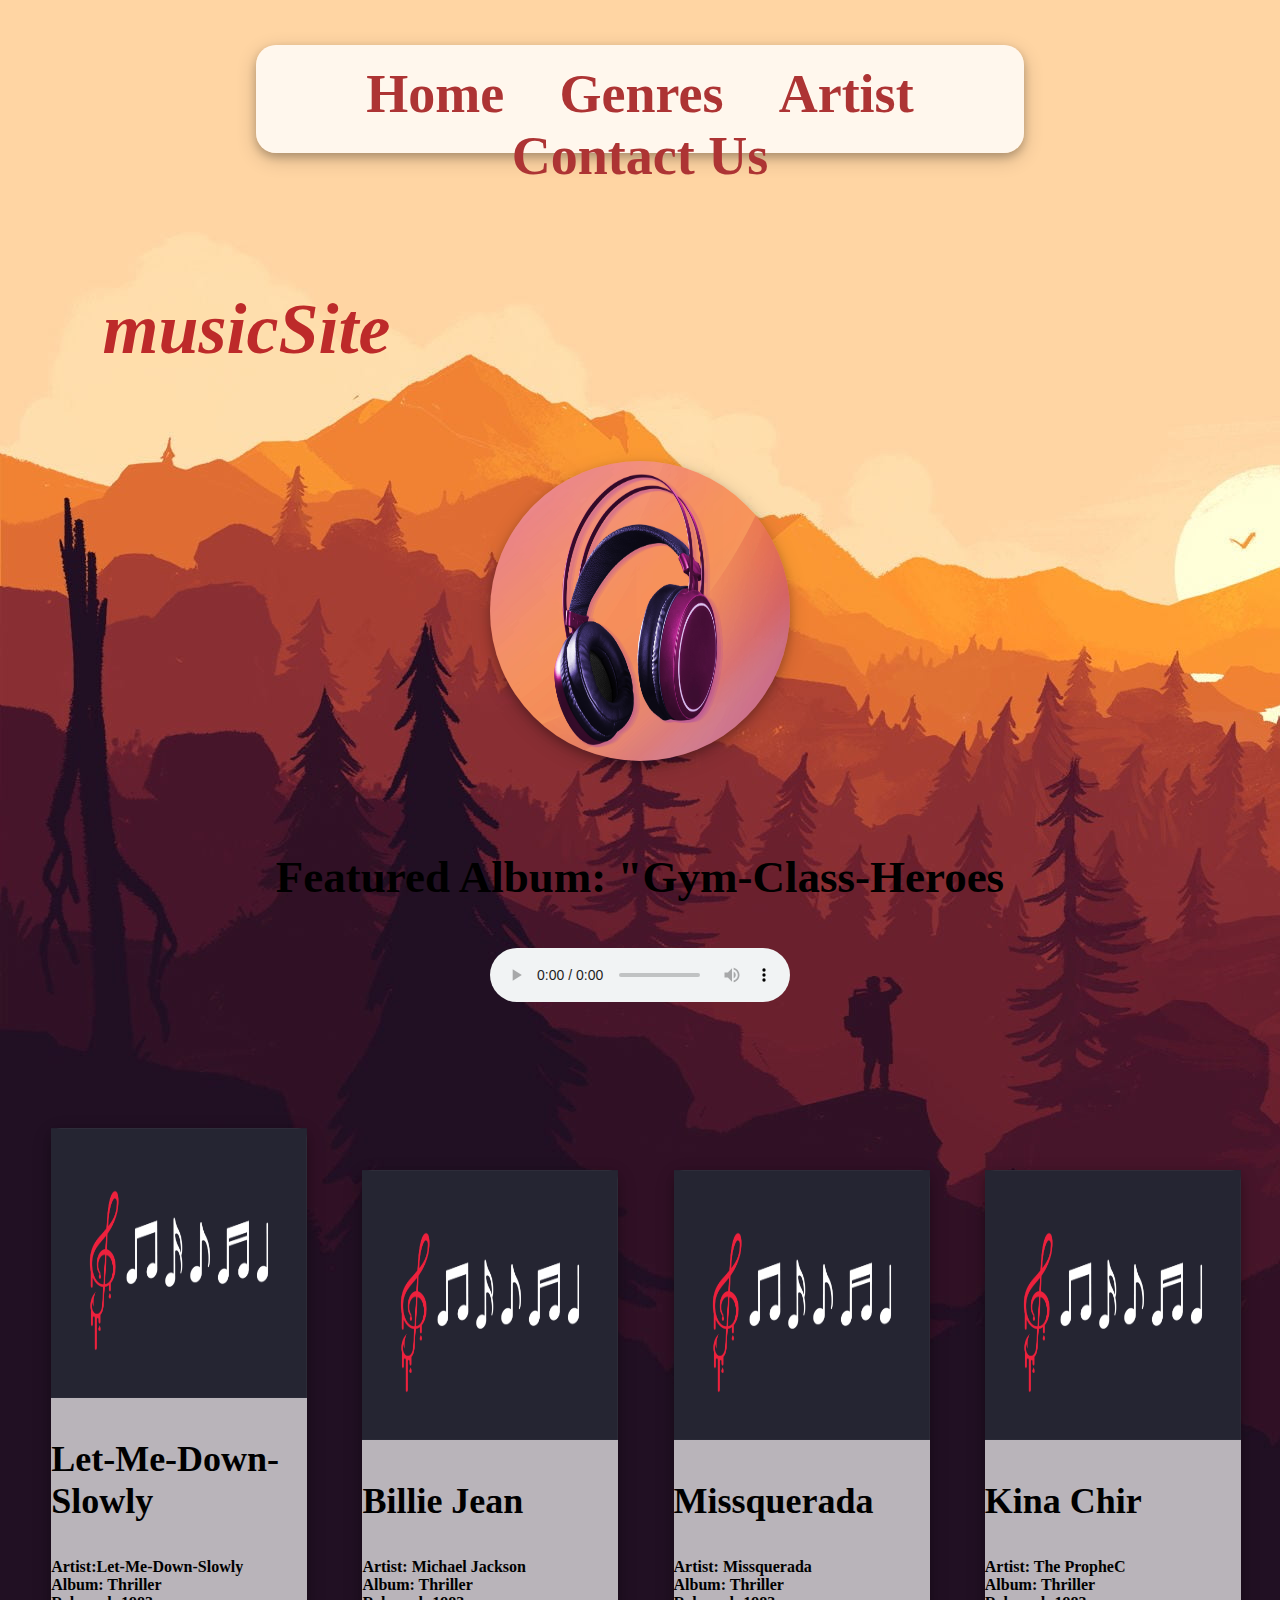
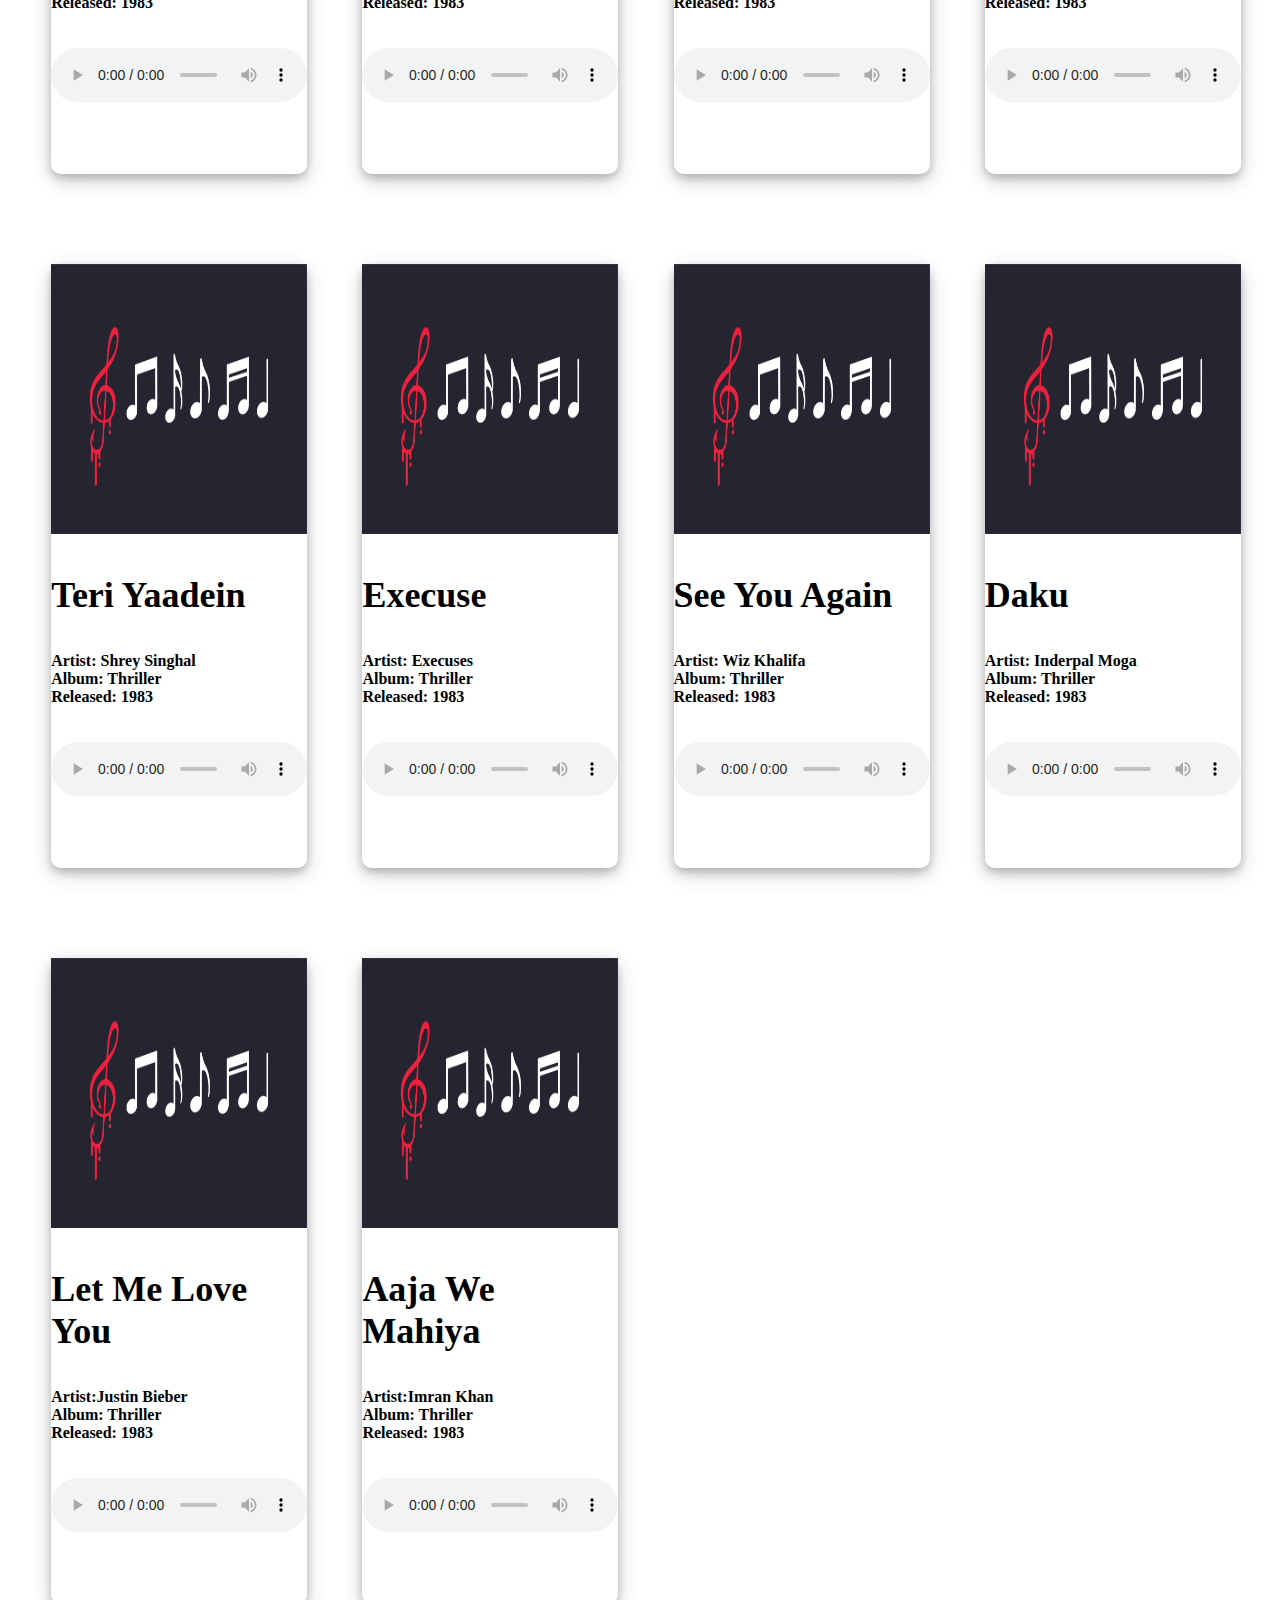
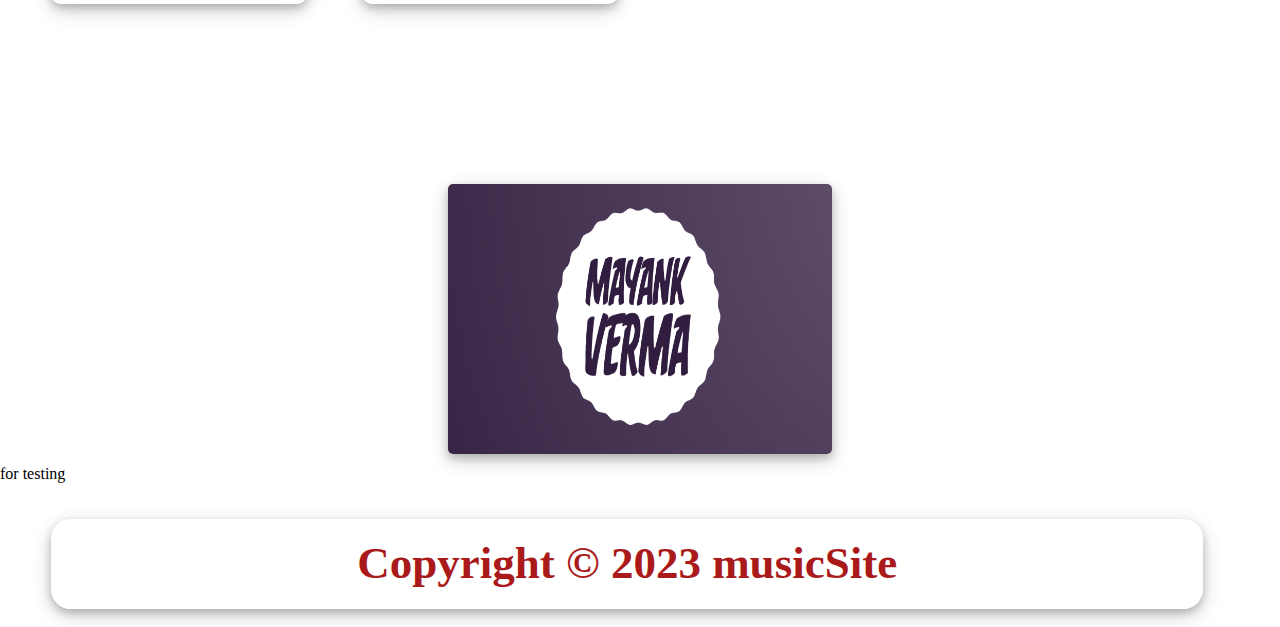
==== commit 2585b16e: "Add files via upload" ====
--- a/index.html
+++ b/index.html
@@ -38,8 +38,7 @@
 
     </div>
     <div class="songs">
-        <img src="./images/genres3.png"
-            alt="">
+        <img src="./images/genres3.png" alt="">
         <song_name>Let-Me-Down-Slowly</song_name> <br>
         <song_info>
             Artist:Let-Me-Down-Slowly <br>
@@ -55,8 +54,7 @@
     </div>
     </div>
     <div class="songs">
-        <img src="./images/genres3.png"
-            alt="">
+        <img src="./images/genres3.png" alt="">
         <song_name>Billie Jean</song_name> <br>
         <song_info>
             Artist: Michael Jackson <br>
@@ -72,8 +70,7 @@
     </div>
     </div>
     <div class="songs">
-        <img src="./images/genres3.png"
-            alt="">
+        <img src="./images/genres3.png" alt="">
         <song_name>Missquerada</song_name> <br>
         <song_info>
             Artist: Missquerada <br>
@@ -88,8 +85,7 @@
             href="https://drive.google.com/uc?export=download&id=1JfccQzs7f1z8niJ3RDE0wIwpzbmquKTC">Download</a> -->
     </div>
     <div class="songs">
-        <img src="./images/genres3.png"
-            alt="">
+        <img src="./images/genres3.png" alt="">
         <song_name>Kina Chir</song_name> <br>
         <song_info>
             Artist: The PropheC <br>
@@ -104,8 +100,7 @@
     </div>
     <!-- song4 -->
     <div class="songs">
-        <img src="./images/genres3.png"
-            alt="">
+        <img src="./images/genres3.png" alt="">
         <song_name>Teri Yaadein</song_name> <br>
         <song_info>
             Artist: Shrey Singhal <br>
@@ -120,8 +115,7 @@
     </div>
     <!-- song5 -->
     <div class="songs">
-        <img src="./images/genres3.png"
-            alt="">
+        <img src="./images/genres3.png" alt="">
         <song_name>Execuse</song_name> <br>
         <song_info>
             Artist: Execuses <br>
@@ -139,8 +133,7 @@
 
     <!-- song8 -->
     <div class="songs">
-        <img src="./images/genres3.png"
-            alt="">
+        <img src="./images/genres3.png" alt="">
         <song_name>See You Again</song_name> <br>
         <song_info>
             Artist: Wiz Khalifa <br>
@@ -155,8 +148,7 @@
     </div>
     <!-- song 9 -->
     <div class="songs">
-        <img src="./images/genres3.png"
-            alt="">
+        <img src="./images/genres3.png" alt="">
         <song_name>Daku</song_name> <br>
         <song_info>
             Artist: Inderpal Moga <br>
@@ -171,8 +163,7 @@
     </div>
     <!-- song 10 -->
     <div class="songs">
-        <img src="./images/genres3.png"
-            alt="">
+        <img src="./images/genres3.png" alt="">
         <song_name>Let Me Love You</song_name> <br>
         <song_info>
             Artist:Justin Bieber <br>
@@ -187,8 +178,7 @@
     </div>
     <!-- song 11 -->
     <div class="songs">
-        <img src="./images/genres3.png"
-            alt="">
+        <img src="./images/genres3.png" alt="">
         <song_name>Aaja We Mahiya</song_name> <br>
         <song_info>
             Artist:Imran Khan <br>
@@ -219,14 +209,14 @@
                 src="https://raw.githubusercontent.com/mayankverma0097/music2.0/71ded537a0fe3b49ed44f1aec85a2d68c37ce201/music/Tera%20Hoke%20Rahoon%20Behen%20Hogi%20Teri%20320%20Kbps.mp3"
                 type="audio/mp3">
         </audio> -->
-        <!-- <a class="btn2"
+    <!-- <a class="btn2"
             href="music/See You Again Song Wiz Khalifa.mp3">Download</a> -->
     <!-- </div> -->
     <!-- version -->
     <div class="version">
-        <a href="https://github.com/mayankverma0097" target="_blank"  ><img src="./images/version.png"alt="" ></a> 
-    </div> 
-            <span>for testing</span>
+        <a href="https://github.com/mayankverma0097" target="_blank"><img src="./images/version.png" alt=""></a>
+    </div>
+    <span>for testing</span>
     <footer>
         <span class="footer1">Copyright &copy; 2023 musicSite</span>
     </footer>
--- a/audio1.css
+++ b/audio1.css
@@ -8,7 +8,7 @@
     background-image: url("./images/bg1.jpg");
     background-repeat: no-repeat;
     background-attachment: fixed;
-    /* background-size: 100% 100%; */
+    /* background-size: 100%,100%; */
 }
 
 .nav {
@@ -20,12 +20,12 @@
     width: 60vw;
     margin-left: 20vw;
     border-radius: 20px;
-
-}
-
-.nav ul li a:hover {
-    color: rgb(230, 66, 66);
-    
+    transition: 1s;
+}
+
+.nav:hover {
+    transform: scale(1.1);
+
 }
 
 .nav ul {
@@ -43,32 +43,33 @@
 .nav ul li a {
     text-decoration: none;
     /* color: white; */
-    color: black;
+    color: rgb(173, 52, 52);
     font-size: 6vmin;
     padding: 2vw;
     font-weight: bold;
-    
+
 }
 
 .site_name {
     font-size: 8vmin;
     margin-bottom: 4vh;
-    margin-top: 4vh;
-    margin-left: 4vw;
+    margin-top: 15vh;
+    margin-left: 8vw;
     /* border: 2px solid red; */
     width: 20vw;
 
-   
+
 
 }
 
 .site_name a {
     text-decoration: none;
     /* color: rgb(48, 48, 112); */
-    color:rgb(189, 42, 42);;
+    color: rgb(189, 42, 42);
+    ;
     font-weight: bold;
     font-style: oblique;
-    
+
 }
 
 /* .site_name a:hover {
@@ -104,9 +105,9 @@
     transition: 1s;
 }
 
-.img1:hover {
+/* .img1:hover {
     transform: scale(1.2);
-}
+} */
 
 .featured_album h2 {
     text-align: center;
@@ -225,13 +226,19 @@
     /* width: 100vw; */
     height: 8vh;
     text-align: center;
-    background-color: black;
-    color: white;
-    font-size: 4vmin;
+    background-color: rgba(255, 255, 255, 0.788);
+    color: rgb(170, 26, 26);
+    font-size: 5vmin;
     /* position: fixed;
     bottom: 0vh; */
     padding-top: 2vh;
     margin-top: 4vh;
+    width: 90vw;
+    margin-left: 4vw;
+    margin-bottom: 2vh;
+    border-radius: 20px;
+    box-shadow: 0 4px 8px 0 rgba(0, 0, 0, 0.2), 0 6px 20px 0 rgba(0, 0, 0, 0.19);
+    font-weight: bold;
 
 }
 
@@ -254,6 +261,7 @@
     text-align: center;
     text-decoration: underline;
     color: black;
+
 
 }
 
@@ -302,7 +310,7 @@
         width: 100vw;
 
     } */
-    
+
     .img1:hover {
         transform: none;
     }
@@ -312,7 +320,7 @@
         width: 85vw;
         position: relative;
         left: 4vw;
-        
+
 
     }
 
@@ -382,7 +390,8 @@
     .version img:hover {
         transform: none;
     }
-    .version{
+
+    .version {
         margin-top: 8vh;
     }
 }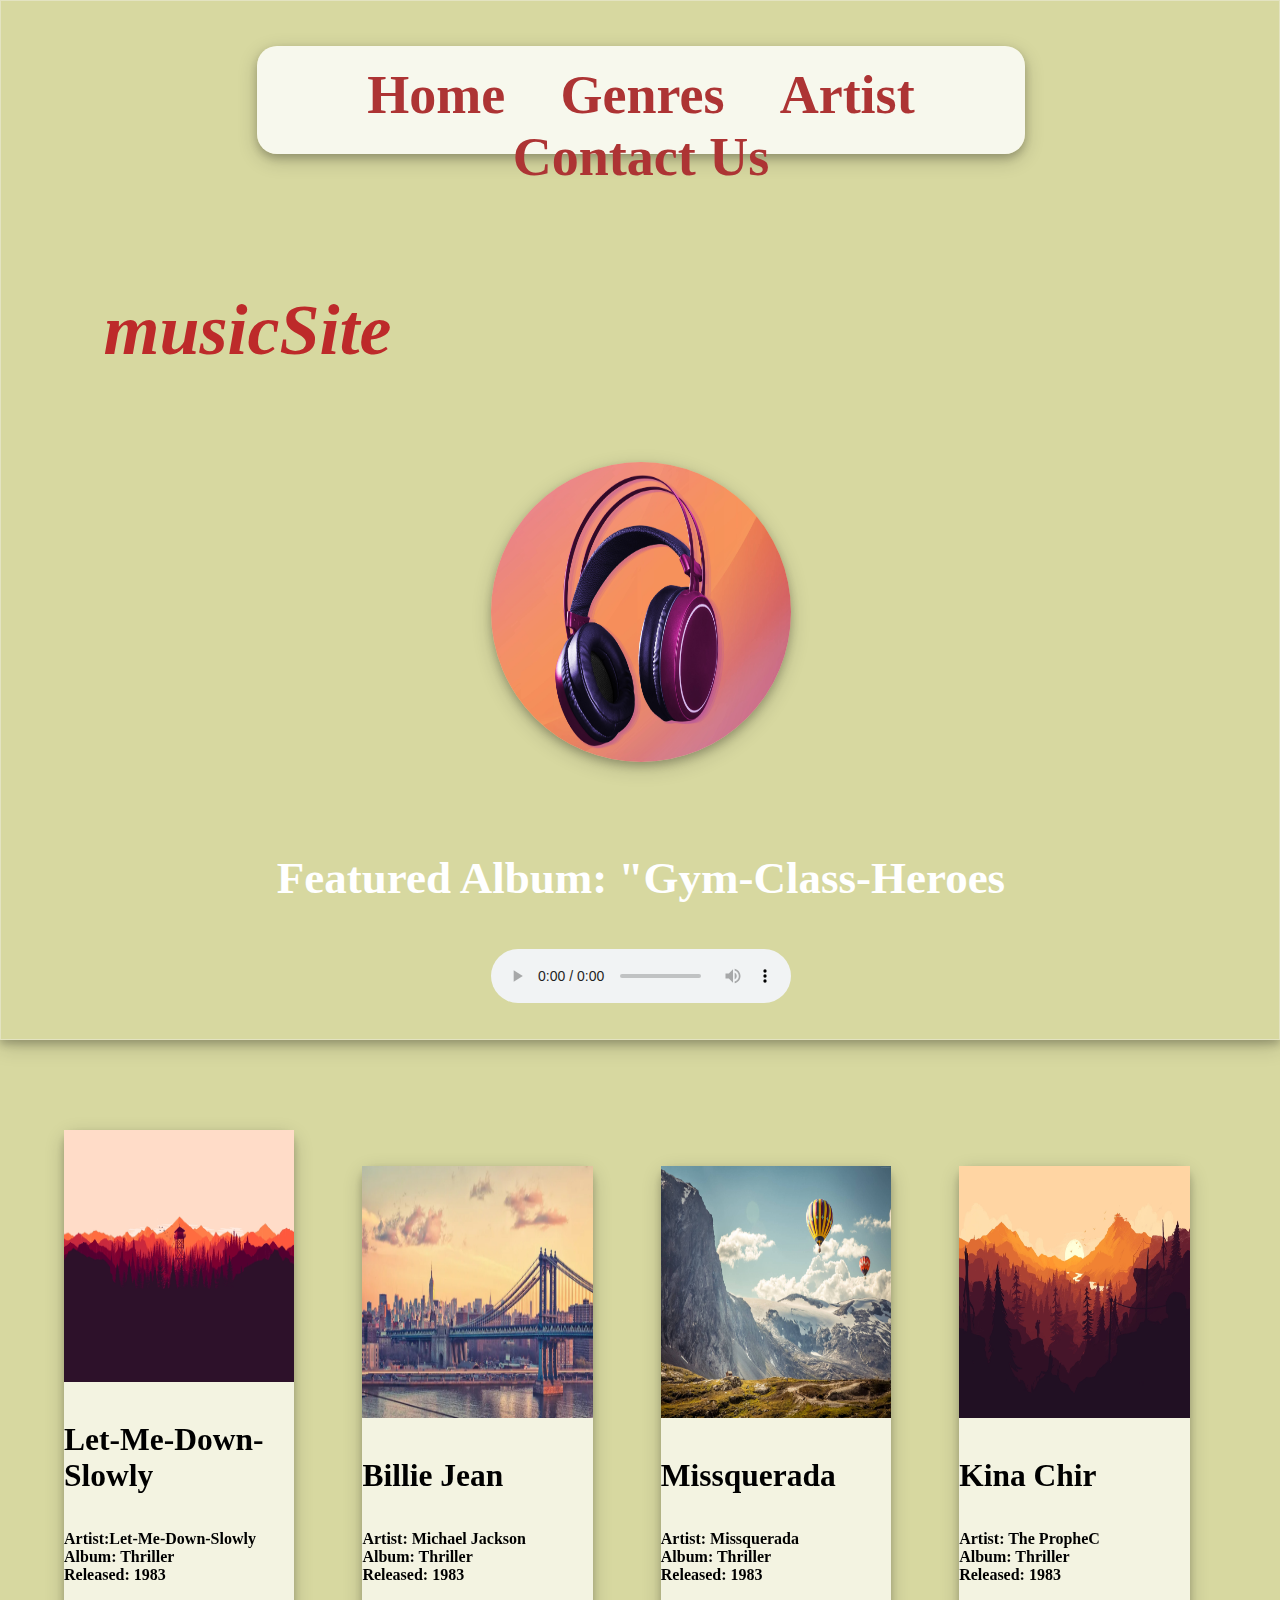
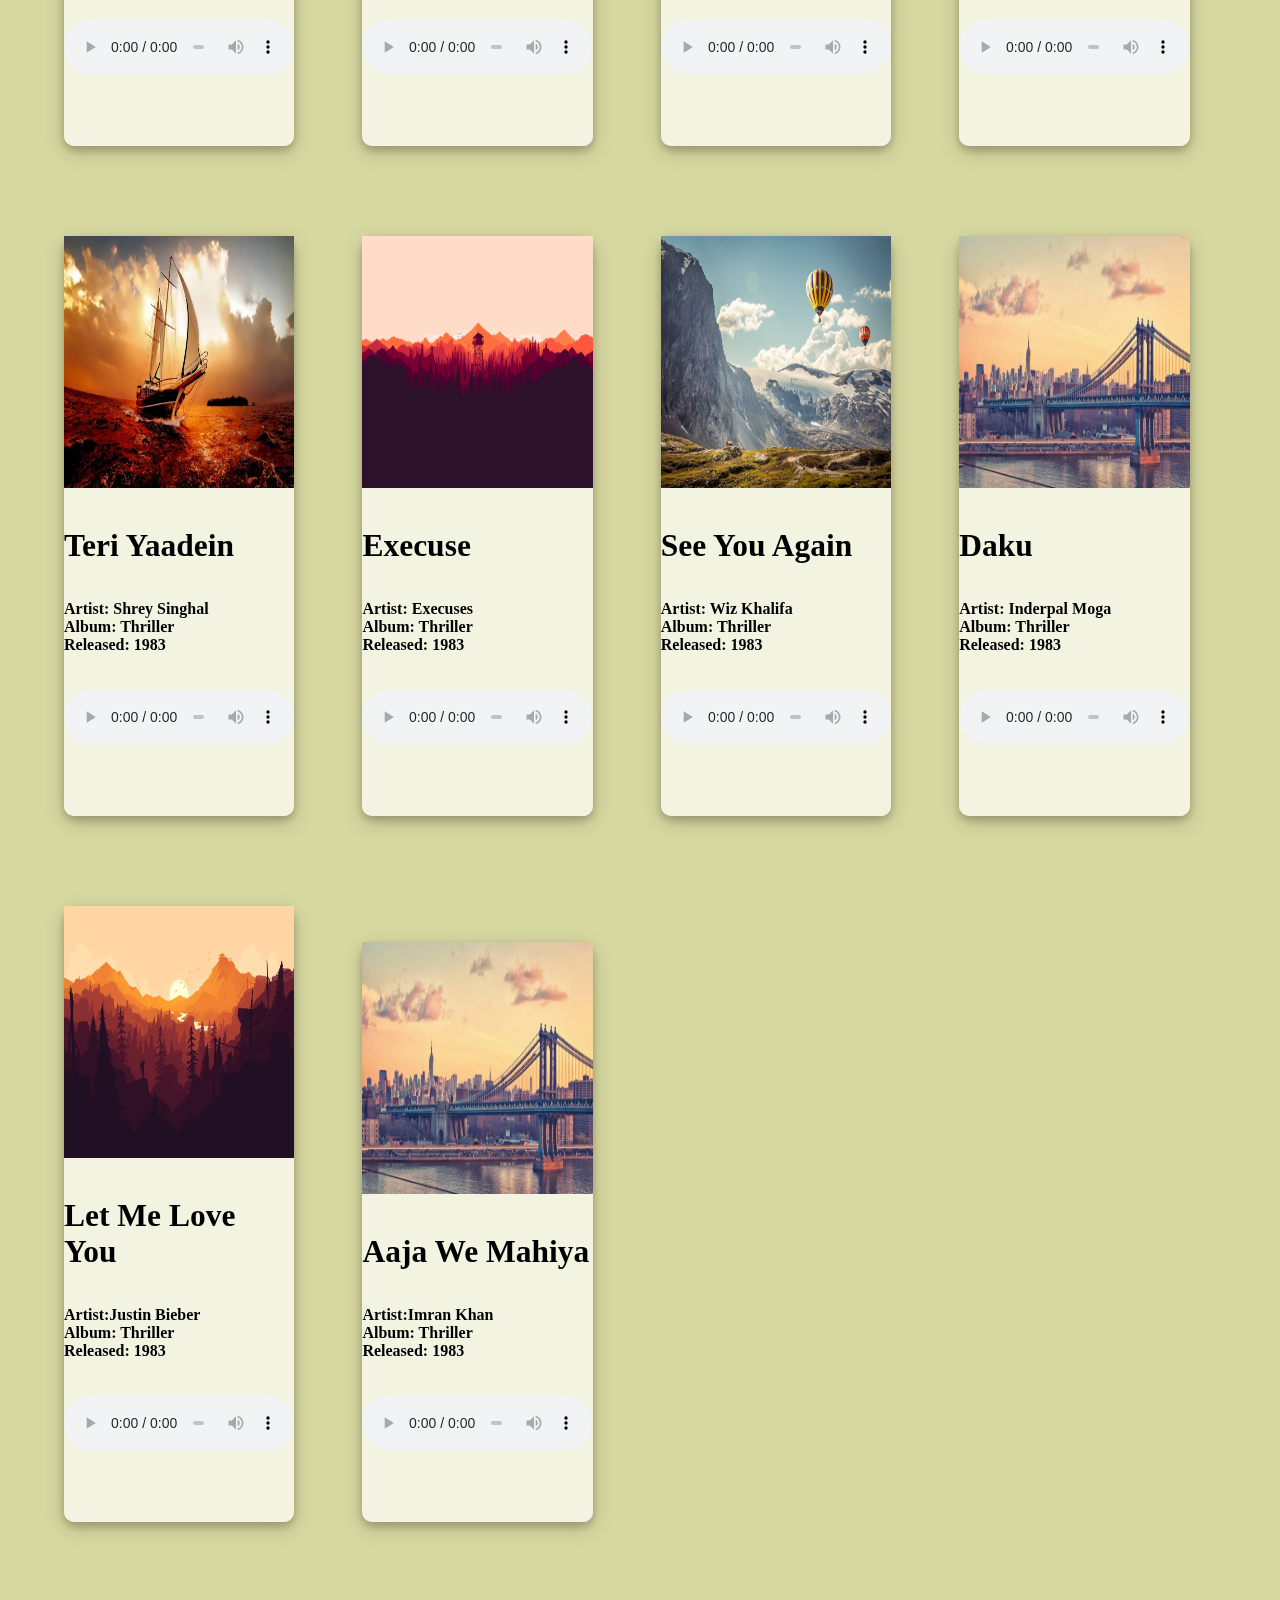
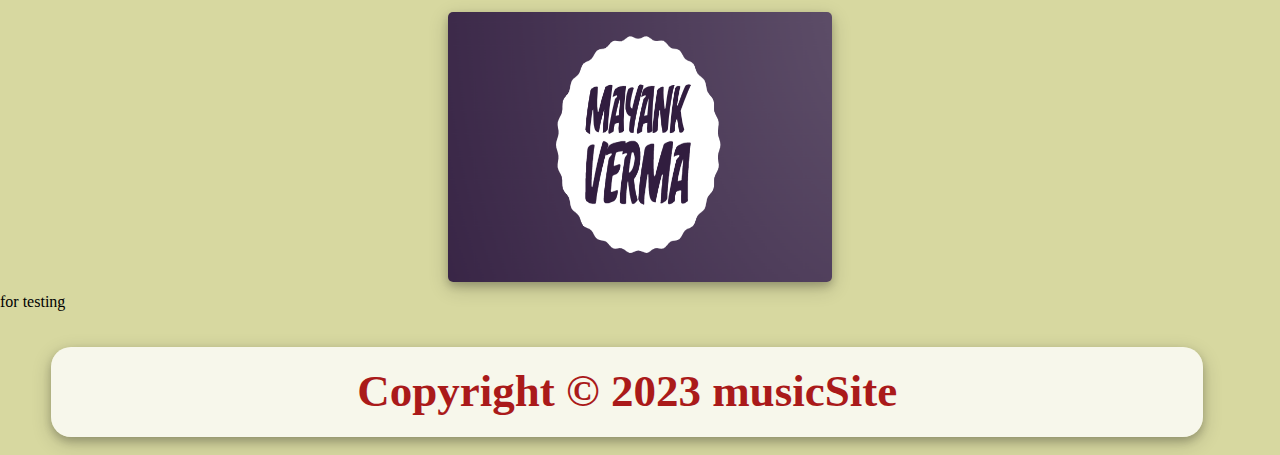
==== commit ec144fef: "Add files via upload" ====
--- a/index.html
+++ b/index.html
@@ -11,6 +11,9 @@
 </head>
 
 <body>
+       <!-- top-image -->
+    <div class="top_image">
+
     <div class="nav">
         <ul> <br>
             <li class="nav1"><a href="./index.html">Home</a></li>
@@ -37,8 +40,9 @@
         </center> -->
 
     </div>
-    <div class="songs">
-        <img src="./images/genres3.png" alt="">
+</div>
+    <div class="songs">
+        <img src="./images/bg4.jpg" alt="">
         <song_name>Let-Me-Down-Slowly</song_name> <br>
         <song_info>
             Artist:Let-Me-Down-Slowly <br>
@@ -54,7 +58,7 @@
     </div>
     </div>
     <div class="songs">
-        <img src="./images/genres3.png" alt="">
+        <img src="./images/bg5.jpg" alt="">
         <song_name>Billie Jean</song_name> <br>
         <song_info>
             Artist: Michael Jackson <br>
@@ -70,7 +74,7 @@
     </div>
     </div>
     <div class="songs">
-        <img src="./images/genres3.png" alt="">
+        <img src="./images/bg3.jpg" alt="">
         <song_name>Missquerada</song_name> <br>
         <song_info>
             Artist: Missquerada <br>
@@ -85,7 +89,7 @@
             href="https://drive.google.com/uc?export=download&id=1JfccQzs7f1z8niJ3RDE0wIwpzbmquKTC">Download</a> -->
     </div>
     <div class="songs">
-        <img src="./images/genres3.png" alt="">
+        <img src="./images/bg1.jpg" alt="">
         <song_name>Kina Chir</song_name> <br>
         <song_info>
             Artist: The PropheC <br>
@@ -100,7 +104,7 @@
     </div>
     <!-- song4 -->
     <div class="songs">
-        <img src="./images/genres3.png" alt="">
+        <img src="./images/bg6.jpg" alt="">
         <song_name>Teri Yaadein</song_name> <br>
         <song_info>
             Artist: Shrey Singhal <br>
@@ -115,7 +119,7 @@
     </div>
     <!-- song5 -->
     <div class="songs">
-        <img src="./images/genres3.png" alt="">
+        <img src="./images/bg4.jpg" alt="">
         <song_name>Execuse</song_name> <br>
         <song_info>
             Artist: Execuses <br>
@@ -133,7 +137,7 @@
 
     <!-- song8 -->
     <div class="songs">
-        <img src="./images/genres3.png" alt="">
+        <img src="./images/bg3.jpg" alt="">
         <song_name>See You Again</song_name> <br>
         <song_info>
             Artist: Wiz Khalifa <br>
@@ -148,7 +152,7 @@
     </div>
     <!-- song 9 -->
     <div class="songs">
-        <img src="./images/genres3.png" alt="">
+        <img src="./images/bg5.jpg" alt="">
         <song_name>Daku</song_name> <br>
         <song_info>
             Artist: Inderpal Moga <br>
@@ -163,7 +167,7 @@
     </div>
     <!-- song 10 -->
     <div class="songs">
-        <img src="./images/genres3.png" alt="">
+        <img src="./images/bg1.jpg" alt="">
         <song_name>Let Me Love You</song_name> <br>
         <song_info>
             Artist:Justin Bieber <br>
@@ -178,7 +182,7 @@
     </div>
     <!-- song 11 -->
     <div class="songs">
-        <img src="./images/genres3.png" alt="">
+        <img src="./images/bg5.jpg" alt="image">
         <song_name>Aaja We Mahiya</song_name> <br>
         <song_info>
             Artist:Imran Khan <br>
@@ -213,6 +217,7 @@
             href="music/See You Again Song Wiz Khalifa.mp3">Download</a> -->
     <!-- </div> -->
     <!-- version -->
+    <div class="bottom_image">
     <div class="version">
         <a href="https://github.com/mayankverma0097" target="_blank"><img src="./images/version.png" alt=""></a>
     </div>
@@ -220,6 +225,7 @@
     <footer>
         <span class="footer1">Copyright &copy; 2023 musicSite</span>
     </footer>
+</div>
 </body>
 
 </html>--- a/audio1.css
+++ b/audio1.css
@@ -4,11 +4,22 @@
 }
 
 body {
-    /* background-color: rgb(235, 196, 22); */
-    background-image: url("./images/bg1.jpg");
+    background-color: rgb(215, 216, 160);
+    /* background-image: url("./images/bg4.jpg");
     background-repeat: no-repeat;
     background-attachment: fixed;
-    /* background-size: 100%,100%; */
+    background-size: 100% 100%; */
+}
+
+.top_image {
+    border: 0.1px solid rgba(247, 244, 244, 0.39);
+    /* background-image: url(./images/bg4.jpg);
+    background-repeat: no-repeat;
+    /* background-attachment: fixed; */
+    /* background-size: 100% 100%; */
+    /* width: 98vw; */
+    box-shadow: 0 4px 8px 0 rgba(0, 0, 0, 0.2), 0 6px 20px 0 rgba(0, 0, 0, 0.19);
+    */
 }
 
 .nav {
@@ -57,8 +68,9 @@
     margin-left: 8vw;
     /* border: 2px solid red; */
     width: 20vw;
-
-
+    /* background-color: rgba(255, 255, 255, 0.822); */
+    /* border-radius: 25px; */
+    text-align: center;
 
 }
 
@@ -113,6 +125,7 @@
     text-align: center;
     font-size: 5vmin;
     margin-bottom: 5vh;
+    color: white;
 }
 
 /* .featured_album audio{
@@ -148,10 +161,10 @@
 .songs {
     display: inline-block;
     /* border: 2px solid red; */
-    width: 20vw;
+    width: 18vw;
     /* height: 50vh; */
     margin-top: 10vh;
-    margin-left: 4vw;
+    margin-left: 5vw;
     /* margin-bottom: 10vh; */
     /* background-color: rgb(238, 233, 198); */
     /* background-color:rgb(244, 245, 247); */
@@ -161,6 +174,7 @@
     user-select: none;
     border-radius: 10px;
     background-color: rgba(255, 255, 255, 0.685);
+    backdrop-filter: blur(3px);
 
 }
 
@@ -172,12 +186,12 @@
 }
 
 .songs img {
-    width: 20vw;
-    height: 30vh;
+    width: 18vw;
+    height: 28vh;
 }
 
 .songs song_name {
-    font-size: 4vmin;
+    font-size: 3.5vmin;
     font-weight: bold;
     /* border: 2px solid red; */
     display: inline-block;
@@ -242,6 +256,12 @@
 
 }
 
+/* .bottom_image{
+    background-color: rgb(36, 36, 56);
+    border: 0.1px solid rgba(255, 255, 255, 0.205);
+    margin-top: 15vh;
+    background-size: 100% 100%; */
+
 .version img {
     width: 30vw;
     height: 30vh;
@@ -255,7 +275,7 @@
 .version {
     align-content: center;
     /* border: 2px solid black; */
-    margin-top: 20vh;
+    margin-top: 10vh;
     /* border: 2px solid black; */
     font-size: 5vmin;
     text-align: center;
@@ -300,6 +320,9 @@
 
     .site_name {
         font-size: 12vmin;
+        /* background-color: rgb(14, 17, 20); */
+        /* width: 65vw; */
+        /* margin-top: 10vh; */
     }
 
     .site_name:hover {
@@ -352,6 +375,7 @@
 
     .featured_album h2 {
         font-size: 10vmin;
+        color: white;
     }
 
     .featured_album img {
@@ -363,6 +387,7 @@
     .featured_album a {
         font-size: 5.5vmin;
         width: 25vw;
+
     }
 
     .songs audio {
